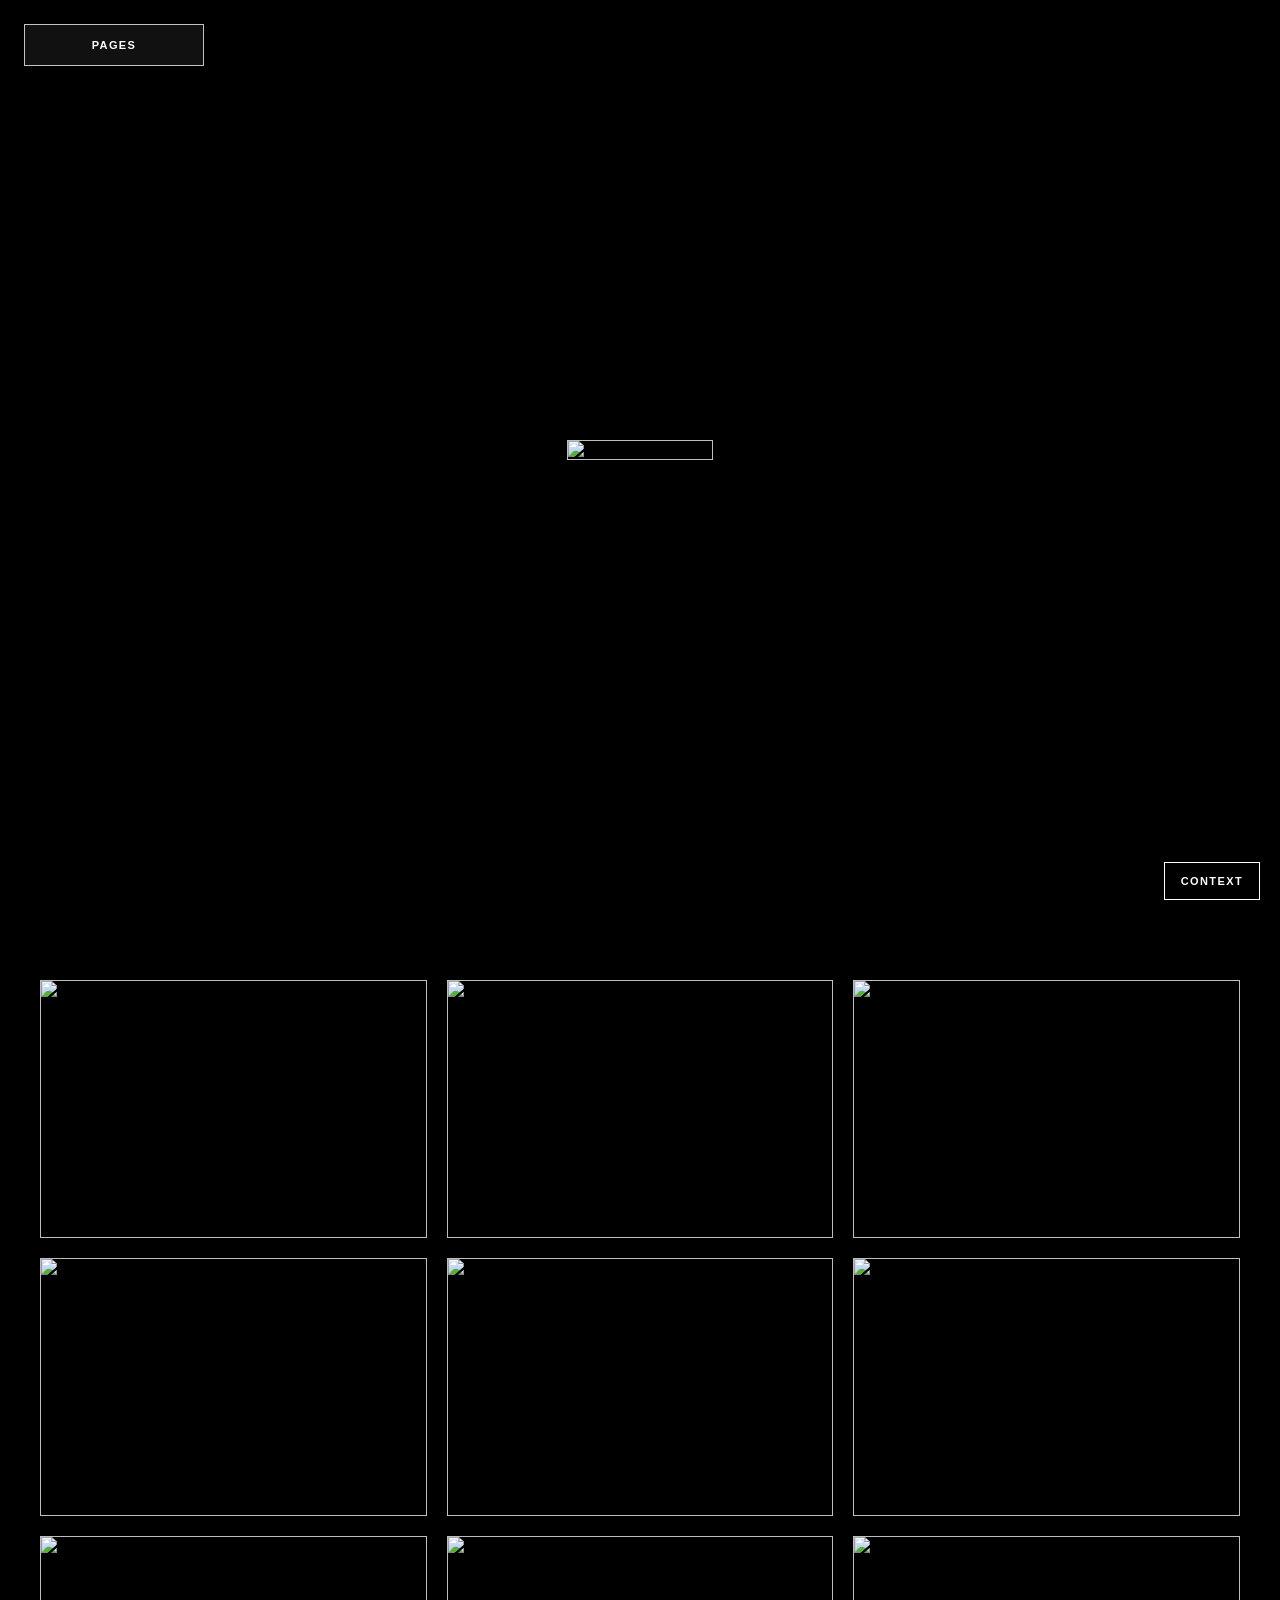
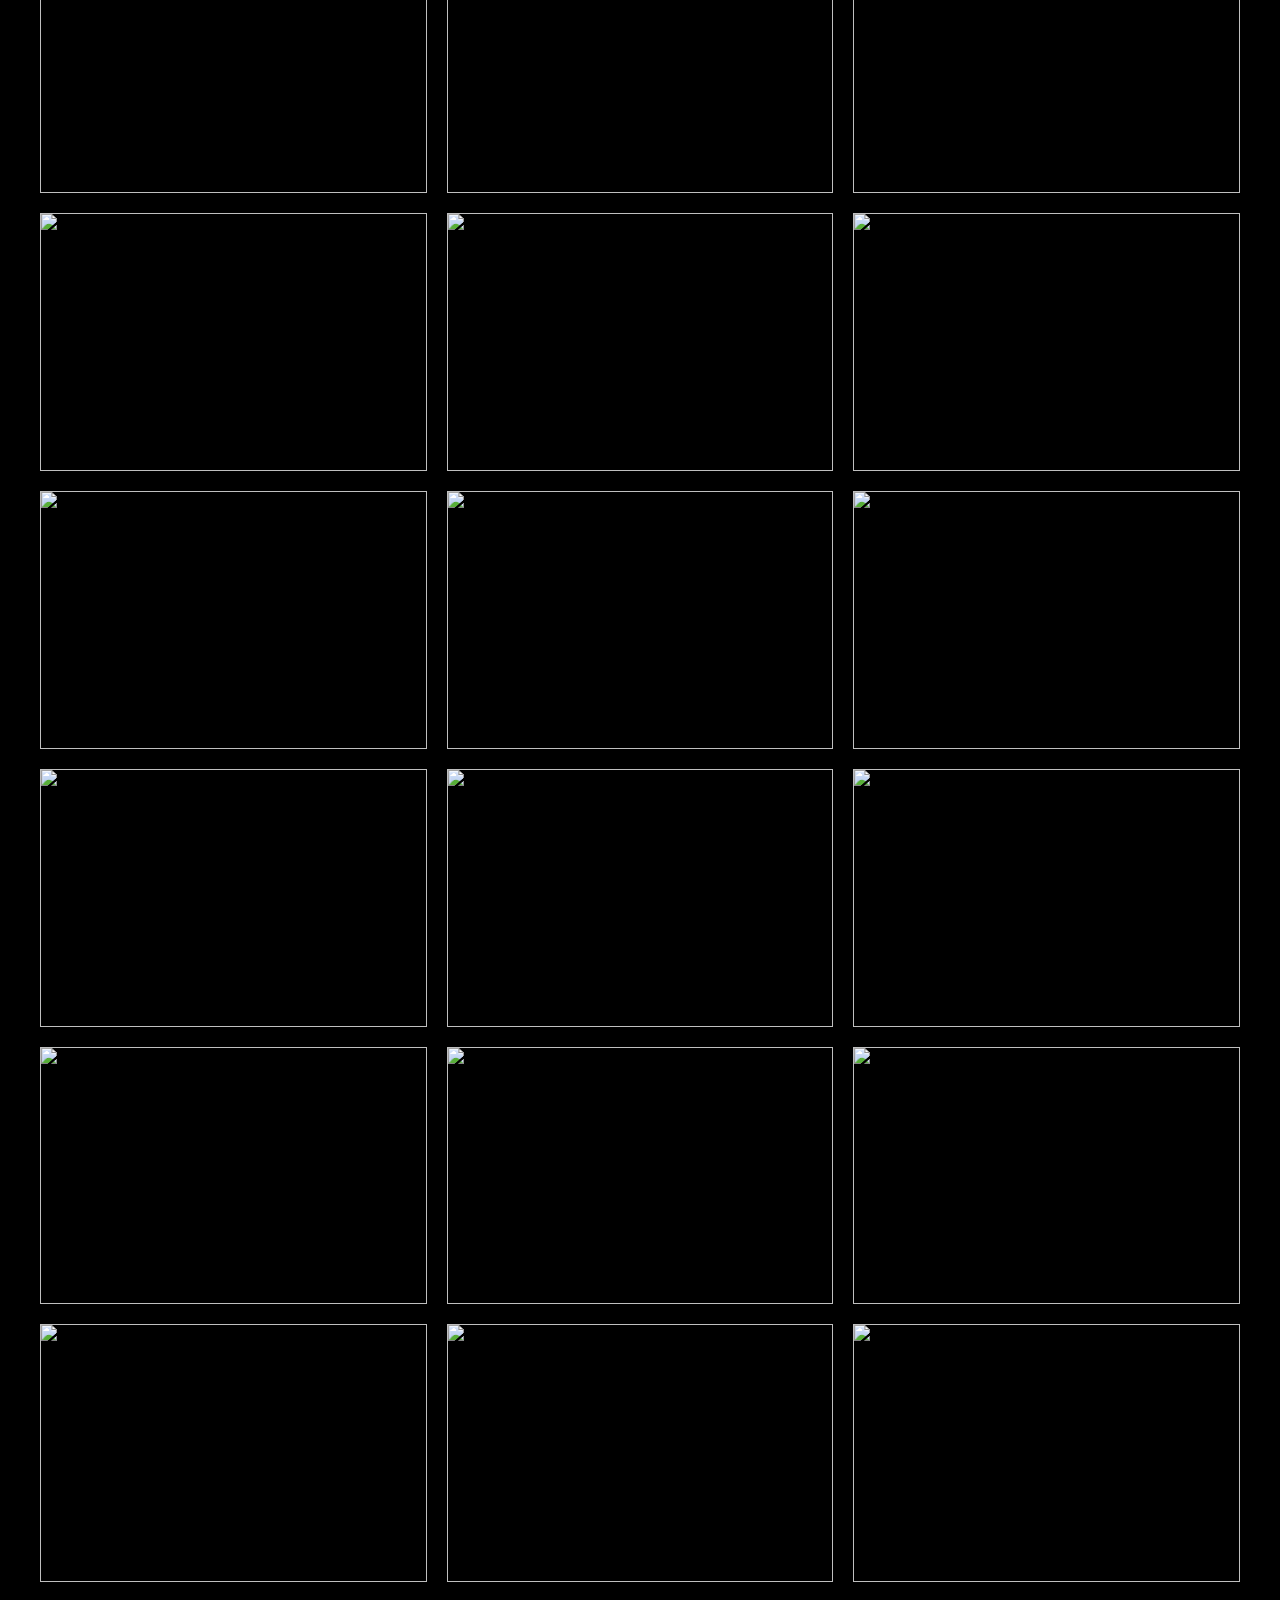
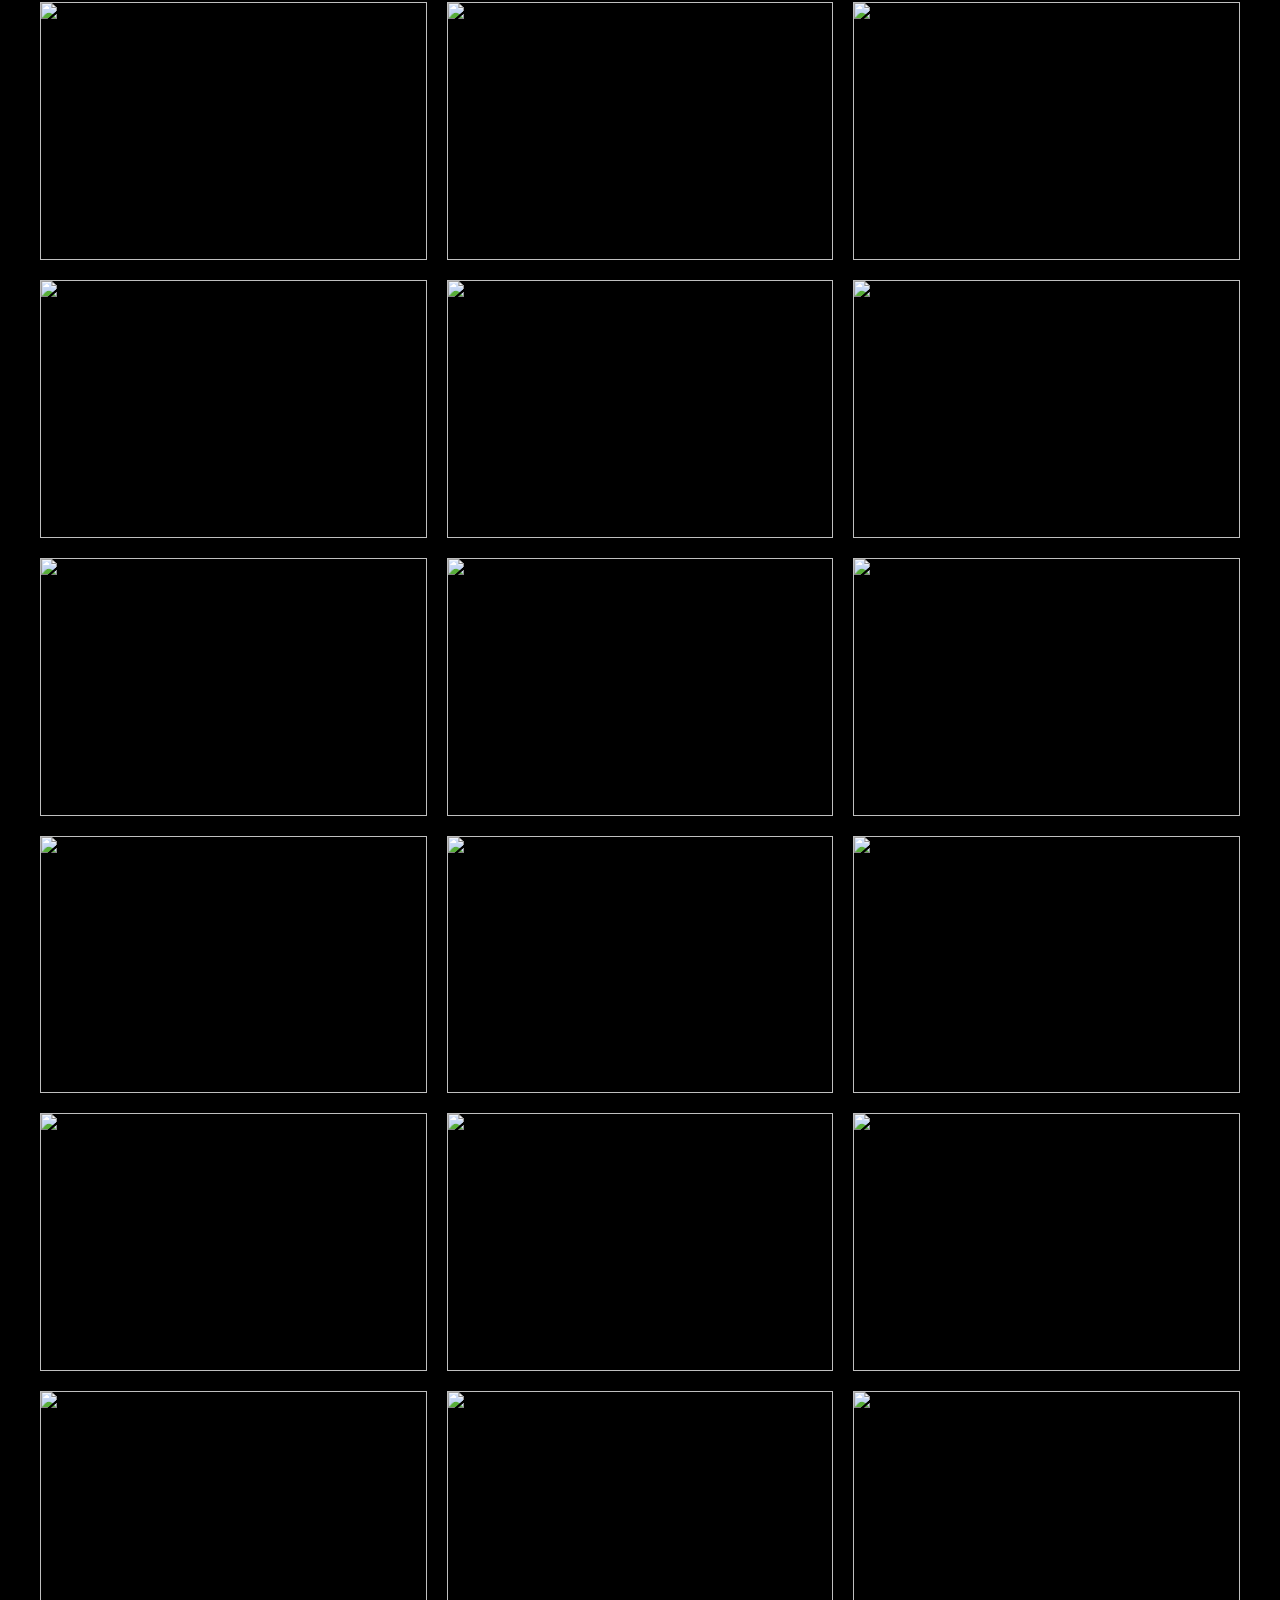
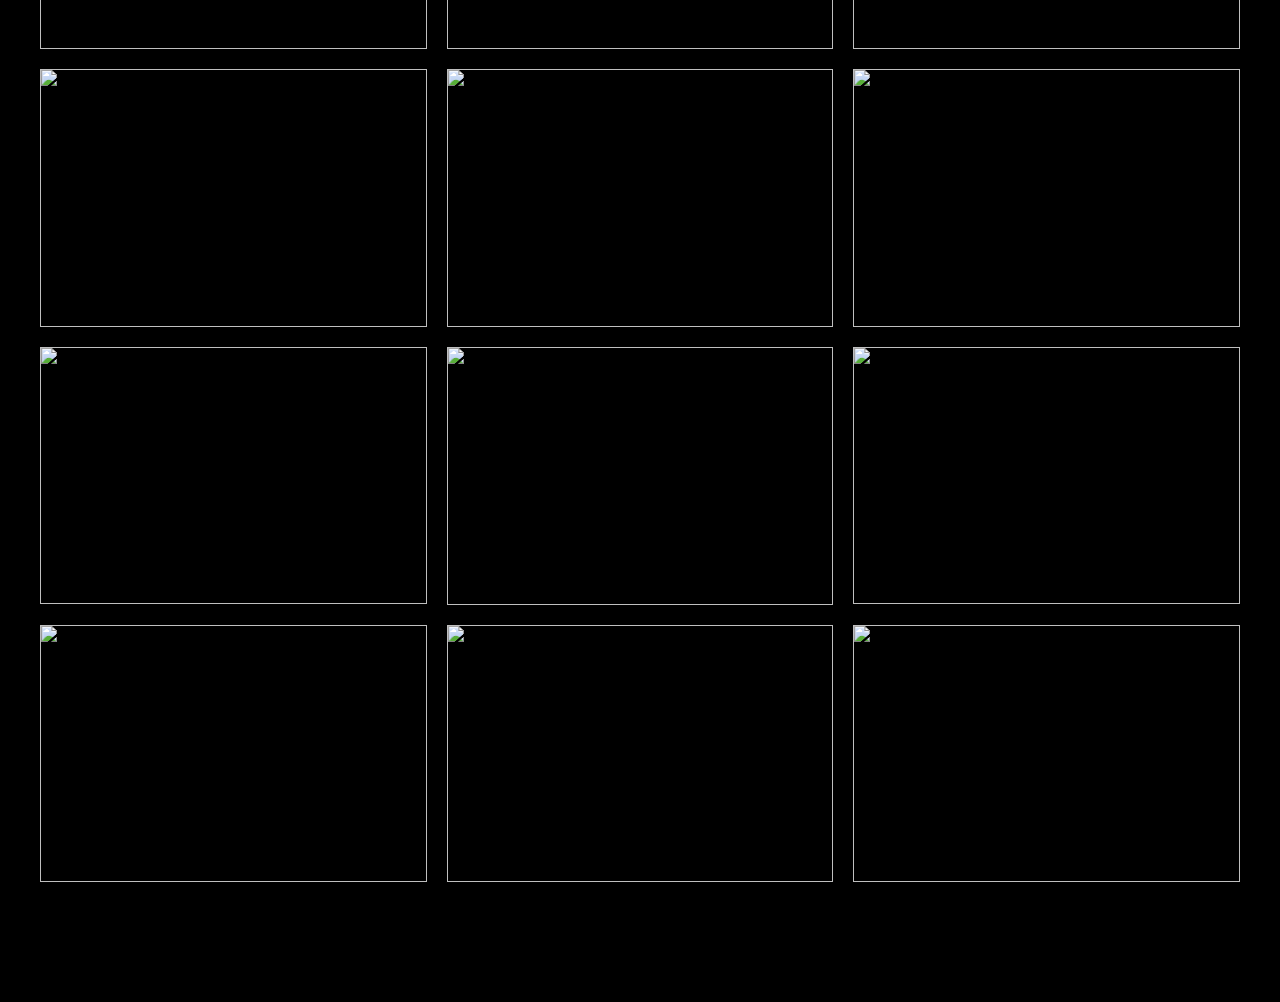
==== art-interventions.html @ dd8d2436 "Add site files" ====
<!DOCTYPE html>
<html lang="en">
<head>
    <meta charset="UTF-8">
    <meta name="viewport" content="width=device-width, initial-scale=1.0">
    <title>Art Interventions</title>
    <link rel="stylesheet" href="style.css">

    <style>
        html {
            scroll-behavior: smooth;
        }

        .gallery-body {
            background-color: #000000 !important;
            margin: 0;
            padding: 0;
        }

        .back-btn.gallery-nav {
            position: absolute;
            top: 24px;
            left: 24px;
            z-index: 10005;
        }

        /* 1. SINGLE FULLSCREEN SLIDESHOW WINDOW */
        .slideshow-window {
            position: relative;
            width: 100%;
            height: 100vh; /* Exactly one screen height */
            background-color: #000000;
            display: flex;
            justify-content: center;
            align-items: center;
            overflow: hidden;
        }

        /* Slide Frames (Hidden by default, shown via JavaScript class) */
        .gallery-slide {
            display: none; 
            position: absolute;
            width: 100%;
            height: 100%;
            justify-content: center;
            align-items: center;
            background-color: #000000;
        }

        .gallery-slide.active-slide {
            display: flex !important; /* Only shows the currently selected picture */
        }

        .gallery-img {
            max-width: 95%;
            max-height: 95%;
            object-fit: contain;
            border: 1px solid rgba(255, 255, 255, 0.75);
            box-sizing: border-box;
        }

        .cleanleaners-image {
            transform: rotate(180deg);
        }

        /* DESKTOP CLICK ARROWS */
/* DESKTOP CLICK ARROWS */
        .nav-arrow {
            position: absolute;
            top: 50%;
            transform: translateY(-50%);
            background: none; /* Removes the circle background color entirely */
            color: rgba(255, 255, 255, 0.6); /* Makes the arrow slightly translucent by default */
            font-size: 48px; /* Boosts the arrow size a bit since the circle is gone */
            border: none; /* Removes the border ring */
            padding: 10px;
            cursor: pointer;
            z-index: 10002;
            user-select: none;
            transition: color 0.3s ease, transform 0.3s ease;
        }

        /* Makes the standalone arrow turn bright white and grow slightly when hovered */
        .nav-arrow:hover {
            background: none; /* Keeps background transparent on hover */
            color: #ffffff; /* Pops to solid white */
            transform: translateY(-50%) scale(1.1); 
        }
       /* INVISIBLE CLICK NAV ZONES */
        .click-zone {
            position: absolute;
            top: 0;
            width: 50%; /* Splits the screen perfectly in half */
            height: 100%;
            z-index: 10002; /* Sits on top of the image but below your back-button */
            cursor: pointer;
            background: transparent; /* Makes it completely invisible */
            -webkit-tap-highlight-color: transparent; /* Prevents gray flashes on mobile browsers */
        }

        /* Positions the left zone to cover the left 50% of the screen */
        .left-zone {
            left: 0;
        }

        /* Positions the right zone to cover the right 50% of the screen */
        .right-zone {
            right: 0;
        }

        

        .left-arrow { left: 40px; }
        .right-arrow { right: 40px; }

        /* Caption system mechanics */
        .caption-system {
            position: absolute;
            bottom: 0;
            left: 0;
            width: 100%;
            display: flex;
            flex-direction: column;
            align-items: center;
            z-index: 10000;
        }

        .faint-arrow {
            color: rgba(255, 255, 255, 0.5);
            font-size: 28px;
            margin-bottom: 8px;
            cursor: pointer;
            animation: arrowBlink 3s ease-in-out infinite;
        }

        .caption-drawer {
            width: 100%;
            max-height: 0; 
            overflow: hidden;
            background-color: rgba(20, 20, 20, 0.95);
            transition: max-height 0.4s ease;
            text-align: left;
        }

        .caption-drawer-content { padding: 20px 40px 30px 40px; }
        .caption-drawer h3 { color: #ffffff; font-size: 20px; margin: 0 0 8px 0; font-family: -apple-system, sans-serif; }
        .caption-drawer p { color: #bbbbbb; font-size: 14px; margin: 0; font-family: -apple-system, sans-serif; }

        .caption-system:hover .caption-drawer { max-height: 20vh; }

        .context-details {
            position: absolute;
            right: 20px;
            bottom: 0;
            z-index: 10003;
        }

        .context-trigger {
            display: inline-flex;
            align-items: center;
            justify-content: center;
            padding: 12px 16px;
            background-color: #000000;
            color: #ffffff;
            border: 1px solid #FFFFFF;
            cursor: pointer;
            font-family: "Geist", "Geist Mono", "Arial Narrow", Arial, sans-serif;
            font-size: 11px;
            font-weight: 700;
            letter-spacing: 1.4px;
            text-transform: uppercase;
        }

        .context-trigger::-webkit-details-marker {
            display: none;
        }

        .context-trigger:hover,
        .context-close:hover {
            color: #EC133E;
        }

        .context-modal {
            position: absolute;
            right: 0;
            bottom: calc(100% + 8px);
            display: flex;
            flex-direction: column;
            width: 340px;
            max-width: calc(100vw - 40px);
            max-height: calc(100vh - 40px);
            overflow-y: auto;
            padding: 24px;
            margin: 0;
            background-color: #ffffff;
            color: #000000;
            border: 1px solid #000000;
            box-sizing: border-box;
            font-family: "Geist", "Geist Mono", "Arial Narrow", Arial, sans-serif;
            line-height: 1.6;
            z-index: 10004;
        }

        .context-title {
            margin: 0 0 24px;
            color: #000000;
            font-size: 18px;
            font-weight: bold;
            letter-spacing: 1.4px;
            line-height: 1.3;
            text-transform: uppercase;
        }

        .context-body {
            color: #000000;
        }

        .context-body p {
            margin: 0 0 12px;
            color: #000000;
        }

        .context-body a,
        .context-body a:visited,
        .context-body a:hover,
        .context-body a:active {
            color: #000000;
            text-decoration: underline;
            text-decoration-thickness: 2px;
            text-underline-offset: 2px;
        }

        .context-close {
            position: absolute;
            top: 10px;
            right: 12px;
            padding: 0;
            background: transparent;
            color: #ffffff;
            border: 0;
            cursor: pointer;
            font-size: 22px;
            line-height: 1;
        }

        @media (max-width: 700px) {
            .context-modal {
                right: 0;
                width: min(340px, calc(100vw - 40px));
            }
        }

        @keyframes arrowBlink { 0%, 100% { opacity: 0.2; } 50% { opacity: 0.8; } }

        /* 2. THE THUMBNAIL MATRIX GRID SECTION */
        .grid-section-container {
            background-color: #000000;
            padding: 80px 40px 120px 40px;
            width: 100%;
            box-sizing: border-box;
        }

        .grid-section-title {
            color: #ffffff;
            font-family: -apple-system, sans-serif;
            font-size: 24px;
            letter-spacing: 2px;
            text-transform: uppercase;
            margin-bottom: 40px;
            text-align: center;
        }

        .photo-matrix-grid {
            display: grid;
            grid-template-columns: repeat(3, 1fr);
            gap: 20px;
            max-width: 1400px;
            margin: 0 auto;
        }

        .grid-thumbnail-link {
            display: block;
            width: 100%;
            aspect-ratio: 3 / 2;
            overflow: hidden;
            border-radius: 0px;
            border: 1px solid rgba(255, 255, 255, 0.75);
            cursor: pointer;
            transition: transform 0.3s ease, border-color 0.3s ease;
            box-sizing: border-box;
        }

        .grid-thumbnail-link:hover {
            transform: scale(1.02);
            border-color: rgba(255, 255, 255, 0.4);
        }

        .grid-thumb-img {
            width: 100%;
            height: 100%;
            object-fit: cover;
        }
    </style>
</head>
<body class="gallery-body">

    <div class="slideshow-window" id="top-view">
        
            <div class="click-zone left-zone" onclick="changeSlide(-1)"></div>
            <div class="click-zone right-zone" onclick="changeSlide(1)"></div>

        <div class="gallery-slide active-slide">
            <img src="art-photos/more-vador-vador.JPG" alt="More Vador Vador" class="gallery-img">
            <div class="caption-system"><div class="caption-drawer"><div class="caption-drawer-content"><h3>More Vador Vador</h3><p>Selected photo</p></div></div></div>
        </div>

        <div class="gallery-slide">
            <img src="art-photos/waves.JPG" alt="Waves" class="gallery-img">
            <div class="caption-system"><div class="caption-drawer"><div class="caption-drawer-content"><h3>Waves</h3><p>Selected photo</p></div></div></div>
        </div>

        <div class="gallery-slide">
            <img src="art-photos/decooning.JPG" alt="De Kooning" class="gallery-img">
            <div class="caption-system"><div class="caption-drawer"><div class="caption-drawer-content"><h3>De Kooning</h3><p>Selected photo</p></div></div></div>
        </div>

        <div class="gallery-slide">
            <img src="art-photos/drakon.JPG" alt="Drakon" class="gallery-img">
            <div class="caption-system"><div class="caption-drawer"><div class="caption-drawer-content"><h3>Drakon</h3><p>Selected photo</p></div></div></div>
        </div>

        <div class="gallery-slide">
            <img src="art-photos/mirum.JPG" alt="Mirum" class="gallery-img">
            <div class="caption-system"><div class="caption-drawer"><div class="caption-drawer-content"><h3>Mirum</h3><p>Selected photo</p></div></div></div>
        </div>

        <div class="gallery-slide">
            <img src="art-photos/15-lobby.jpeg" alt="15 Lobby" class="gallery-img">
            <div class="caption-system"><div class="caption-drawer"><div class="caption-drawer-content"><h3>15 Lobby</h3><p>Selected photo</p></div></div></div>
        </div>

        <div class="gallery-slide">
            <img src="art-photos/IMG_6485.JPG" alt="IMG 6485" class="gallery-img">
            <div class="caption-system"><div class="caption-drawer"><div class="caption-drawer-content"><h3>IMG 6485</h3><p>Selected photo</p></div></div></div>
        </div>

        <div class="gallery-slide">
            <img src="art-photos/baby.jpeg" alt="Baby" class="gallery-img">
            <div class="caption-system"><div class="caption-drawer"><div class="caption-drawer-content"><h3>Baby</h3><p>Selected photo</p></div></div></div>
        </div>

        <div class="gallery-slide">
            <img src="art-photos/bathroo-mentrance.JPG" alt="Bathroom Entrance" class="gallery-img">
            <div class="caption-system"><div class="caption-drawer"><div class="caption-drawer-content"><h3>Bathroom Entrance</h3><p>Selected photo</p></div></div></div>
        </div>

        <div class="gallery-slide">
            <img src="art-photos/bey-entrance.JPG" alt="Bey Entrance" class="gallery-img">
            <div class="caption-system"><div class="caption-drawer"><div class="caption-drawer-content"><h3>Bey Entrance</h3><p>Selected photo</p></div></div></div>
        </div>

        <div class="gallery-slide">
            <img src="art-photos/bey.JPG" alt="Bey" class="gallery-img">
            <div class="caption-system"><div class="caption-drawer"><div class="caption-drawer-content"><h3>Bey</h3><p>Selected photo</p></div></div></div>
        </div>

        <div class="gallery-slide">
            <img src="art-photos/blue-on-blue.JPG" alt="Blue on Blue" class="gallery-img">
            <div class="caption-system"><div class="caption-drawer"><div class="caption-drawer-content"><h3>Blue on Blue</h3><p>Selected photo</p></div></div></div>
        </div>

        <div class="gallery-slide">
            <img src="art-photos/cross-and-sarena.JPG" alt="Cross and Sarena" class="gallery-img">
            <div class="caption-system"><div class="caption-drawer"><div class="caption-drawer-content"><h3>Cross and Sarena</h3><p>Selected photo</p></div></div></div>
        </div>

        <div class="gallery-slide">
            <img src="art-photos/door.JPG" alt="Door" class="gallery-img">
            <div class="caption-system"><div class="caption-drawer"><div class="caption-drawer-content"><h3>Door</h3><p>Selected photo</p></div></div></div>
        </div>

        <div class="gallery-slide">
            <img src="art-photos/hitlary.JPG" alt="Hilary" class="gallery-img">
            <div class="caption-system"><div class="caption-drawer"><div class="caption-drawer-content"><h3>Hilary</h3><p>Selected photo</p></div></div></div>
        </div>

        <div class="gallery-slide">
            <img src="art-photos/home.JPG" alt="Home" class="gallery-img">
            <div class="caption-system"><div class="caption-drawer"><div class="caption-drawer-content"><h3>Home</h3><p>Selected photo</p></div></div></div>
        </div>

        <div class="gallery-slide">
            <img src="art-photos/itz-gucci.JPG" alt="Itz Gucci" class="gallery-img">
            <div class="caption-system"><div class="caption-drawer"><div class="caption-drawer-content"><h3>Itz Gucci</h3><p>Selected photo</p></div></div></div>
        </div>

        <div class="gallery-slide">
            <img src="art-photos/judgment.JPG" alt="Judgment" class="gallery-img">
            <div class="caption-system"><div class="caption-drawer"><div class="caption-drawer-content"><h3>Judgment</h3><p>Selected photo</p></div></div></div>
        </div>

        <div class="gallery-slide">
            <img src="art-photos/karate-kid.JPG" alt="Karate Kid" class="gallery-img">
            <div class="caption-system"><div class="caption-drawer"><div class="caption-drawer-content"><h3>Karate Kid</h3><p>Selected photo</p></div></div></div>
        </div>

        <div class="gallery-slide">
            <img src="art-photos/kitchen.JPG" alt="Kitchen" class="gallery-img">
            <div class="caption-system"><div class="caption-drawer"><div class="caption-drawer-content"><h3>Kitchen</h3><p>Selected photo</p></div></div></div>
        </div>

        <div class="gallery-slide">
            <img src="art-photos/live-updates.JPG" alt="Live Updates" class="gallery-img">
            <div class="caption-system"><div class="caption-drawer"><div class="caption-drawer-content"><h3>Live Updates</h3><p>Selected photo</p></div></div></div>
        </div>

        <div class="gallery-slide">
            <img src="art-photos/living-room.JPG" alt="Living Room" class="gallery-img">
            <div class="caption-system"><div class="caption-drawer"><div class="caption-drawer-content"><h3>Living Room</h3><p>Selected photo</p></div></div></div>
        </div>

        <div class="gallery-slide">
            <img src="art-photos/malbrough.JPG" alt="Malbrough" class="gallery-img">
            <div class="caption-system"><div class="caption-drawer"><div class="caption-drawer-content"><h3>Malbrough</h3><p>Selected photo</p></div></div></div>
        </div>

        <div class="gallery-slide">
            <img src="art-photos/megan-and-project-x.JPG" alt="Megan and Project X" class="gallery-img">
            <div class="caption-system"><div class="caption-drawer"><div class="caption-drawer-content"><h3>Megan and Project X</h3><p>Selected photo</p></div></div></div>
        </div>

        <div class="gallery-slide">
            <img src="art-photos/more-bathroom.JPG" alt="More Bathroom" class="gallery-img">
            <div class="caption-system"><div class="caption-drawer"><div class="caption-drawer-content"><h3>More Bathroom</h3><p>Selected photo</p></div></div></div>
        </div>

        <div class="gallery-slide">
            <img src="art-photos/more-door.JPG" alt="More Door" class="gallery-img">
            <div class="caption-system"><div class="caption-drawer"><div class="caption-drawer-content"><h3>More Door</h3><p>Selected photo</p></div></div></div>
        </div>

        <div class="gallery-slide">
            <img src="art-photos/more-or-my-door.JPG" alt="More or My Door" class="gallery-img">
            <div class="caption-system"><div class="caption-drawer"><div class="caption-drawer-content"><h3>More or My Door</h3><p>Selected photo</p></div></div></div>
        </div>

        <div class="gallery-slide">
            <img src="art-photos/more-vador-vador.JPG" alt="More Vador Vador" class="gallery-img">
            <div class="caption-system"><div class="caption-drawer"><div class="caption-drawer-content"><h3>More Vador Vador</h3><p>Selected photo</p></div></div></div>
        </div>

        <div class="gallery-slide">
            <img src="art-photos/more-vador.JPG" alt="More Vador" class="gallery-img">
            <div class="caption-system"><div class="caption-drawer"><div class="caption-drawer-content"><h3>More Vador</h3><p>Selected photo</p></div></div></div>
        </div>

        <div class="gallery-slide">
            <img src="art-photos/my-actual-room.JPG" alt="My Actual Room" class="gallery-img">
            <div class="caption-system"><div class="caption-drawer"><div class="caption-drawer-content"><h3>My Actual Room</h3><p>Selected photo</p></div></div></div>
        </div>

        <div class="gallery-slide">
            <img src="art-photos/my-room.JPG" alt="My Room" class="gallery-img">
            <div class="caption-system"><div class="caption-drawer"><div class="caption-drawer-content"><h3>My Room</h3><p>Selected photo</p></div></div></div>
        </div>

        <div class="gallery-slide">
            <img src="art-photos/nicki.JPG" alt="Nicki" class="gallery-img">
            <div class="caption-system"><div class="caption-drawer"><div class="caption-drawer-content"><h3>Nicki</h3><p>Selected photo</p></div></div></div>
        </div>

        <div class="gallery-slide">
            <img src="art-photos/oui-love.JPG" alt="Oui Love" class="gallery-img">
            <div class="caption-system"><div class="caption-drawer"><div class="caption-drawer-content"><h3>Oui Love</h3><p>Selected photo</p></div></div></div>
        </div>

        <div class="gallery-slide">
            <img src="art-photos/outside.JPG" alt="Outside" class="gallery-img">
            <div class="caption-system"><div class="caption-drawer"><div class="caption-drawer-content"><h3>Outside</h3><p>Selected photo</p></div></div></div>
        </div>

        <div class="gallery-slide">
            <img src="art-photos/roller.JPG" alt="Roller" class="gallery-img">
            <div class="caption-system"><div class="caption-drawer"><div class="caption-drawer-content"><h3>Roller</h3><p>Selected photo</p></div></div></div>
        </div>

        <div class="gallery-slide">
            <img src="art-photos/rum-entrance.JPG" alt="Rum Entrance" class="gallery-img">
            <div class="caption-system"><div class="caption-drawer"><div class="caption-drawer-content"><h3>Rum Entrance</h3><p>Selected photo</p></div></div></div>
        </div>

        <div class="gallery-slide">
            <img src="art-photos/sky.JPG" alt="Sky" class="gallery-img">
            <div class="caption-system"><div class="caption-drawer"><div class="caption-drawer-content"><h3>Sky</h3><p>Selected photo</p></div></div></div>
        </div>

        <div class="gallery-slide">
            <img src="art-photos/snake.JPG" alt="Snake" class="gallery-img">
            <div class="caption-system"><div class="caption-drawer"><div class="caption-drawer-content"><h3>Snake</h3><p>Selected photo</p></div></div></div>
        </div>

        <div class="gallery-slide">
            <img src="art-photos/stairs.JPG" alt="Stairs" class="gallery-img">
            <div class="caption-system"><div class="caption-drawer"><div class="caption-drawer-content"><h3>Stairs</h3><p>Selected photo</p></div></div></div>
        </div>

        <div class="gallery-slide">
            <img src="art-photos/stoned-again.JPG" alt="Stoned Again" class="gallery-img">
            <div class="caption-system"><div class="caption-drawer"><div class="caption-drawer-content"><h3>Stoned Again</h3><p>Selected photo</p></div></div></div>
        </div>

        <div class="gallery-slide">
            <img src="art-photos/the-combo.JPG" alt="The Combo" class="gallery-img">
            <div class="caption-system"><div class="caption-drawer"><div class="caption-drawer-content"><h3>The Combo</h3><p>Selected photo</p></div></div></div>
        </div>

        <div class="gallery-slide">
            <img src="art-photos/the-dog.JPG" alt="The Dog" class="gallery-img">
            <div class="caption-system"><div class="caption-drawer"><div class="caption-drawer-content"><h3>The Dog</h3><p>Selected photo</p></div></div></div>
        </div>

        <div class="gallery-slide">
            <img src="art-photos/the-door.JPG" alt="The Door" class="gallery-img">
            <div class="caption-system"><div class="caption-drawer"><div class="caption-drawer-content"><h3>The Door</h3><p>Selected photo</p></div></div></div>
        </div>

        <div class="gallery-slide">
            <img src="art-photos/the-sacred.JPG" alt="The Sacred" class="gallery-img">
            <div class="caption-system"><div class="caption-drawer"><div class="caption-drawer-content"><h3>The Sacred</h3><p>Selected photo</p></div></div></div>
        </div>

        <div class="gallery-slide">
            <img src="art-photos/the-trinity.JPG" alt="The Trinity" class="gallery-img">
            <div class="caption-system"><div class="caption-drawer"><div class="caption-drawer-content"><h3>The Trinity</h3><p>Selected photo</p></div></div></div>
        </div>

        <div class="gallery-slide">
            <img src="art-photos/the-vador.JPG" alt="The Vador" class="gallery-img">
            <div class="caption-system"><div class="caption-drawer"><div class="caption-drawer-content"><h3>The Vador</h3><p>Selected photo</p></div></div></div>
        </div>

        <div class="gallery-slide">
            <img src="art-photos/tower-10-a-landing.JPG" alt="Tower 10 A Landing" class="gallery-img">
            <div class="caption-system"><div class="caption-drawer"><div class="caption-drawer-content"><h3>Tower 10 A Landing</h3><p>Selected photo</p></div></div></div>
        </div>

        <div class="gallery-slide">
            <img src="art-photos/tree.JPG" alt="Tree" class="gallery-img">
            <div class="caption-system"><div class="caption-drawer"><div class="caption-drawer-content"><h3>Tree</h3><p>Selected photo</p></div></div></div>
        </div>

        <div class="gallery-slide">
            <img src="art-photos/tron.JPG" alt="Tron" class="gallery-img">
            <div class="caption-system"><div class="caption-drawer"><div class="caption-drawer-content"><h3>Tron</h3><p>Selected photo</p></div></div></div>
        </div>

        <div class="gallery-slide">
            <img src="art-photos/tyla.JPG" alt="Tyla" class="gallery-img">
            <div class="caption-system"><div class="caption-drawer"><div class="caption-drawer-content"><h3>Tyla</h3><p>Selected photo</p></div></div></div>
        </div>

        <div class="gallery-slide">
            <img src="art-photos/whittney.JPG" alt="Whittney" class="gallery-img">
            <div class="caption-system"><div class="caption-drawer"><div class="caption-drawer-content"><h3>Whittney</h3><p>Selected photo</p></div></div></div>
        </div>

        <details class="context-details">
            <summary class="context-trigger">Context</summary>
            <div class="context-modal">
                <button class="context-close" type="button" aria-label="Close context">×</button>
                <h2 class="context-title" id="context-title"></h2>
                <div class="context-body" id="context-body"></div>
            </div>
        </details>

    </div>

    <section class="grid-section-container">
       
        
        <div class="photo-matrix-grid">

            <div class="grid-thumbnail-link" onclick="jumpToSlide(0, true)">
                <img src="art-photos/more-vador-vador.JPG" class="grid-thumb-img" alt="More Vador Vador thumb">
            </div>
            <div class="grid-thumbnail-link" onclick="jumpToSlide(1, true)">
                <img src="art-photos/waves.JPG" class="grid-thumb-img" alt="Waves thumb">
            </div>
            <div class="grid-thumbnail-link" onclick="jumpToSlide(2, true)">
                <img src="art-photos/decooning.JPG" class="grid-thumb-img" alt="De Kooning thumb">
            </div>
            <div class="grid-thumbnail-link" onclick="jumpToSlide(3, true)">
                <img src="art-photos/drakon.JPG" class="grid-thumb-img" alt="Drakon thumb">
            </div>
            <div class="grid-thumbnail-link" onclick="jumpToSlide(4, true)">
                <img src="art-photos/mirum.JPG" class="grid-thumb-img" alt="Mirum thumb">
            </div>
            
            <div class="grid-thumbnail-link" onclick="jumpToSlide(2)">
                <img src="art-photos/15-lobby.jpeg" class="grid-thumb-img" alt="15 Lobby thumb">
            </div>

            <div class="grid-thumbnail-link" onclick="jumpToSlide(3)">
                <img src="art-photos/IMG_6485.JPG" class="grid-thumb-img" alt="IMG 6485 thumb">
            </div>
            <div class="grid-thumbnail-link" onclick="jumpToSlide(4)">
                <img src="art-photos/baby.jpeg" class="grid-thumb-img" alt="Baby thumb">
            </div>
            <div class="grid-thumbnail-link" onclick="jumpToSlide(5)">
                <img src="art-photos/bathroo-mentrance.JPG" class="grid-thumb-img" alt="Bathroom Entrance thumb">
            </div>
            <div class="grid-thumbnail-link" onclick="jumpToSlide(6)">
                <img src="art-photos/bey-entrance.JPG" class="grid-thumb-img" alt="Bey Entrance thumb">
            </div>
            <div class="grid-thumbnail-link" onclick="jumpToSlide(7)">
                <img src="art-photos/bey.JPG" class="grid-thumb-img" alt="Bey thumb">
            </div>
            <div class="grid-thumbnail-link" onclick="jumpToSlide(8)">
                <img src="art-photos/blue-on-blue.JPG" class="grid-thumb-img" alt="Blue on Blue thumb">
            </div>
            <div class="grid-thumbnail-link" onclick="jumpToSlide(10)">
                <img src="art-photos/cross-and-sarena.JPG" class="grid-thumb-img" alt="Cross and Sarena thumb">
            </div>
            <div class="grid-thumbnail-link" onclick="jumpToSlide(11)">
                <img src="art-photos/door.JPG" class="grid-thumb-img" alt="Door thumb">
            </div>
            <div class="grid-thumbnail-link" onclick="jumpToSlide(13)">
                <img src="art-photos/hitlary.JPG" class="grid-thumb-img" alt="Hilary thumb">
            </div>
            <div class="grid-thumbnail-link" onclick="jumpToSlide(14)">
                <img src="art-photos/home.JPG" class="grid-thumb-img" alt="Home thumb">
            </div>
            <div class="grid-thumbnail-link" onclick="jumpToSlide(15)">
                <img src="art-photos/itz-gucci.JPG" class="grid-thumb-img" alt="Itz Gucci thumb">
            </div>
            <div class="grid-thumbnail-link" onclick="jumpToSlide(16)">
                <img src="art-photos/judgment.JPG" class="grid-thumb-img" alt="Judgment thumb">
            </div>
            <div class="grid-thumbnail-link" onclick="jumpToSlide(17)">
                <img src="art-photos/karate-kid.JPG" class="grid-thumb-img" alt="Karate Kid thumb">
            </div>
            <div class="grid-thumbnail-link" onclick="jumpToSlide(18)">
                <img src="art-photos/kitchen.JPG" class="grid-thumb-img" alt="Kitchen thumb">
            </div>
            <div class="grid-thumbnail-link" onclick="jumpToSlide(19)">
                <img src="art-photos/live-updates.JPG" class="grid-thumb-img" alt="Live Updates thumb">
            </div>
            <div class="grid-thumbnail-link" onclick="jumpToSlide(20)">
                <img src="art-photos/living-room.JPG" class="grid-thumb-img" alt="Living Room thumb">
            </div>
            <div class="grid-thumbnail-link" onclick="jumpToSlide(21)">
                <img src="art-photos/malbrough.JPG" class="grid-thumb-img" alt="Malbrough thumb">
            </div>
            <div class="grid-thumbnail-link" onclick="jumpToSlide(22)">
                <img src="art-photos/megan-and-project-x.JPG" class="grid-thumb-img" alt="Megan and Project X thumb">
            </div>
            <div class="grid-thumbnail-link" onclick="jumpToSlide(23)">
                <img src="art-photos/more-bathroom.JPG" class="grid-thumb-img" alt="More Bathroom thumb">
            </div>
            <div class="grid-thumbnail-link" onclick="jumpToSlide(25)">
                <img src="art-photos/more-door.JPG" class="grid-thumb-img" alt="More Door thumb">
            </div>
            <div class="grid-thumbnail-link" onclick="jumpToSlide(26)">
                <img src="art-photos/more-or-my-door.JPG" class="grid-thumb-img" alt="More or My Door thumb">
            </div>
            <div class="grid-thumbnail-link" onclick="jumpToSlide(27)">
                <img src="art-photos/more-vador-vador.JPG" class="grid-thumb-img" alt="More Vador Vador thumb">
            </div>
            <div class="grid-thumbnail-link" onclick="jumpToSlide(28)">
                <img src="art-photos/more-vador.JPG" class="grid-thumb-img" alt="More Vador thumb">
            </div>
            <div class="grid-thumbnail-link" onclick="jumpToSlide(29)">
                <img src="art-photos/my-actual-room.JPG" class="grid-thumb-img" alt="My Actual Room thumb">
            </div>
            <div class="grid-thumbnail-link" onclick="jumpToSlide(30)">
                <img src="art-photos/my-room.JPG" class="grid-thumb-img" alt="My Room thumb">
            </div>
            <div class="grid-thumbnail-link" onclick="jumpToSlide(31)">
                <img src="art-photos/nicki.JPG" class="grid-thumb-img" alt="Nicki thumb">
            </div>
            <div class="grid-thumbnail-link" onclick="jumpToSlide(32)">
                <img src="art-photos/oui-love.JPG" class="grid-thumb-img" alt="Oui Love thumb">
            </div>
            <div class="grid-thumbnail-link" onclick="jumpToSlide(33)">
                <img src="art-photos/outside.JPG" class="grid-thumb-img" alt="Outside thumb">
            </div>
            <div class="grid-thumbnail-link" onclick="jumpToSlide(34)">
                <img src="art-photos/roller.JPG" class="grid-thumb-img" alt="Roller thumb">
            </div>
            <div class="grid-thumbnail-link" onclick="jumpToSlide(35)">
                <img src="art-photos/rum-entrance.JPG" class="grid-thumb-img" alt="Rum Entrance thumb">
            </div>
            <div class="grid-thumbnail-link" onclick="jumpToSlide(36)">
                <img src="art-photos/sky.JPG" class="grid-thumb-img" alt="Sky thumb">
            </div>
            <div class="grid-thumbnail-link" onclick="jumpToSlide(37)">
                <img src="art-photos/snake.JPG" class="grid-thumb-img" alt="Snake thumb">
            </div>
            <div class="grid-thumbnail-link" onclick="jumpToSlide(38)">
                <img src="art-photos/stairs.JPG" class="grid-thumb-img" alt="Stairs thumb">
            </div>
            <div class="grid-thumbnail-link" onclick="jumpToSlide(39)">
                <img src="art-photos/stoned-again.JPG" class="grid-thumb-img" alt="Stoned Again thumb">
            </div>
            <div class="grid-thumbnail-link" onclick="jumpToSlide(40)">
                <img src="art-photos/the-combo.JPG" class="grid-thumb-img" alt="The Combo thumb">
            </div>
            <div class="grid-thumbnail-link" onclick="jumpToSlide(41)">
                <img src="art-photos/the-dog.JPG" class="grid-thumb-img" alt="The Dog thumb">
            </div>
            <div class="grid-thumbnail-link" onclick="jumpToSlide(42)">
                <img src="art-photos/the-door.JPG" class="grid-thumb-img" alt="The Door thumb">
            </div>
            <div class="grid-thumbnail-link" onclick="jumpToSlide(43)">
                <img src="art-photos/the-sacred.JPG" class="grid-thumb-img" alt="The Sacred thumb">
            </div>
            <div class="grid-thumbnail-link" onclick="jumpToSlide(44)">
                <img src="art-photos/the-trinity.JPG" class="grid-thumb-img" alt="The Trinity thumb">
            </div>
            <div class="grid-thumbnail-link" onclick="jumpToSlide(45)">
                <img src="art-photos/the-vador.JPG" class="grid-thumb-img" alt="The Vador thumb">
            </div>
            <div class="grid-thumbnail-link" onclick="jumpToSlide(46)">
                <img src="art-photos/tower-10-a-landing.JPG" class="grid-thumb-img" alt="Tower 10 A Landing thumb">
            </div>
            <div class="grid-thumbnail-link" onclick="jumpToSlide(47)">
                <img src="art-photos/tree.JPG" class="grid-thumb-img" alt="Tree thumb">
            </div>
            <div class="grid-thumbnail-link" onclick="jumpToSlide(48)">
                <img src="art-photos/tron.JPG" class="grid-thumb-img" alt="Tron thumb">
            </div>
            <div class="grid-thumbnail-link" onclick="jumpToSlide(49)">
                <img src="art-photos/tyla.JPG" class="grid-thumb-img" alt="Tyla thumb">
            </div>
            <div class="grid-thumbnail-link" onclick="jumpToSlide(50)">
                <img src="art-photos/whittney.JPG" class="grid-thumb-img" alt="Whittney thumb">
            </div>

        </div>
    </section>

    <script>
        let currentSlideIndex = 0;
        const slides = document.querySelectorAll('.gallery-slide');
        const removedOriginalIndexes = [0, 1, 9, 12, 24];
        const contextTitle = document.getElementById('context-title');
        const contextBody = document.getElementById('context-body');
        const contextDetails = document.querySelector('.context-details');
        const contextClose = document.querySelector('.context-close');

        const contextData = [
            {
                title: '',
                body: '<p><em>Whenever I think of spatial awareness and how artworks change out interpretations of spaces, I think of the <a href="https://youtu.be/cid6UyjqJlI?si=8l8RH4TTI6iyBsIN" target="_blank" rel="noopener noreferrer">Queen (Peggy Wang) and her prolific teachings</a></em></p>'
            },
            {
                title: '',
                body: '<p><em><a href="https://youtu.be/oI1RUOxxsOI?si=4GH4pi01dtS95LB3" target="_blank" rel="noopener noreferrer">This pic reminds me of this song</a></em></p>'
            },
            {
                title: '',
                body: '<p><em><a href="https://whitney.org/collection/works/1081" target="_blank" rel="noopener noreferrer">Siblings or Dating?</a></em></p>'
            },
            {
                title: '',
                body: '<p><em>Drakon</em><br><em>A voice crying out</em></p>'
            },
            {
                title: '',
                body: '<p><em><a href="https://youtu.be/roPQ_M3yJTA?si=0saG0oWL4dL4Vt1L" target="_blank" rel="noopener noreferrer">Fly like a bird outta my waeeeeee</a></em></p>'
            },
            {
                title: '',
                body: '<p><em><a href="https://youtu.be/5fF4n1p_yAU?si=gzQKHRsUzhsjODf" target="_blank" rel="noopener noreferrer">Why should eye be sad?</a></em></p>'
            },
            {
                title: '',
                body: '<p><em>Stairway to Heaven</em></p>'
            },
            {
                title: '',
                body: '<p><em>Pre-Abortion</em></p>'
            },
            {
                title: '',
                body: '<p><em>Sad but True</em></p>'
            },
            {
                title: '',
                body: '<p><em>She’s Christening the Room</em></p>'
            },
            {
                title: '',
                body: '<p><em>She’s beyond</em></p>'
            },
            {
                title: '',
                body: '<p><em><a href="https://youtu.be/oq7tmMbb_SA?si=CEBubJRkUa70fupT" target="_blank" rel="noopener noreferrer">Tron Blue</a></em></p>'
            },
            {
                title: '',
                body: '<p><em>Legend says he’s still holding it</em></p>'
            },
            {
                title: '',
                body: '<p><em>The room where it happened</em></p>'
            },
            {
                title: '',
                body: '<p><em>This was literally the best placement bc her reaction works for any occasion</em></p>'
            },
            {
                title: '',
                body: '<p><em><a href="https://youtu.be/mdDBCtkWt9A?si=WjnAGI0TTnRkHHXB" target="_blank" rel="noopener noreferrer">SOON!</a></em></p>'
            },
            {
                title: '',
                body: '<p><em>More(Doors)</em><br><em>As you are, I once was</em><br><a href="https://www.getty.edu/art/exhibitions/death_middle_ages/events.html" target="_blank" rel="noopener noreferrer">Getty exhibition</a></p>'
            }
        ];

        function updateContext() {
            const currentContext = contextData[currentSlideIndex] || { title: '', body: '' };
            contextTitle.textContent = currentContext.title;
            contextBody.innerHTML = currentContext.body;
        }

        function changeSlide(direction) {
            slides[currentSlideIndex].classList.remove('active-slide');
            currentSlideIndex += direction;

            if (currentSlideIndex >= slides.length) { currentSlideIndex = 0; }
            if (currentSlideIndex < 0) { currentSlideIndex = slides.length - 1; }

            slides[currentSlideIndex].classList.add('active-slide');
            updateContext();
        }

        function jumpToSlide(targetIndex, isNewImage = false) {
            slides[currentSlideIndex].classList.remove('active-slide');
            currentSlideIndex = isNewImage ? targetIndex : targetIndex + 5 - removedOriginalIndexes.filter((index) => index < targetIndex).length;
            slides[currentSlideIndex].classList.add('active-slide');
            updateContext();
            
            document.getElementById('top-view').scrollIntoView({ behavior: 'smooth' });
        }

        contextClose.addEventListener('click', () => {
            contextDetails.removeAttribute('open');
        });

        document.addEventListener('click', (event) => {
            if (contextDetails.open && !contextDetails.contains(event.target)) {
                contextDetails.removeAttribute('open');
            }
        });

        updateContext();
    </script>

    <script src="cursor-trail.js"></script>
</body>

    <nav class="site-nav-stack">
        <details class="menu-dropdown">
        <summary id="pages-toggle" class="menu-toggle">Pages</summary>
        <div class="menu-links">
            <a id="link-who-is-this-guy" href="index.html" class="nav-btn">Who is this guy?</a>
            <details class="nav-accordion" data-accordion="artwork">
                <summary class="nav-btn">Artwork</summary>
                <div class="submenu">
                    <svg class="submenu-guide" viewBox="0 0 12 100" preserveAspectRatio="none" aria-hidden="true"><path d="M6 0 V100"></path></svg>
                    <a href="photography.html" class="nav-btn">Photography</a>
                    <a href="art-interventions.html" class="nav-btn">Art Interventions</a>
                    <a href="" class="nav-btn">Graphic Design</a>
                    <a href="digital-art.html" class="nav-btn">Digital Art</a>
                    <a href="written-works.html" class="nav-btn">Written Works</a>
                </div>
            </details>
            <a id="link-communications" href="work-experience.html" class="nav-btn">Work Experience</a>
            <details class="nav-accordion" data-accordion="areas-of-interest">
                <summary class="nav-btn">Areas of Interest</summary>
                <div class="submenu">
                    <svg class="submenu-guide" viewBox="0 0 12 100" preserveAspectRatio="none" aria-hidden="true"><path d="M6 0 V100"></path></svg>
                    <a href="workin-hard.html" class="nav-btn">Workin' Hard</a>
                    <a href="hardly-workin.html" class="nav-btn">Hardly Workin'</a>
                </div>
            </details>
        </div>
        </details>
    </nav>
</html>
---- style.css ----
/* 1. Global Reset */
* {
    margin: 0;
    padding: 0;
    box-sizing: border-box;
}

body, html {
    height: 100%;
    font-family: "Geist", "Geist Mono", "Arial Narrow", Arial, sans-serif;
}

/* 2. Fullscreen background and layout shell */
.fullscreen-bg {
    background-image: url("nm-photos/face-pic.jpeg");
    min-height: 100vh;
    width: 100%;
    background-position: center;
    background-repeat: no-repeat;
    background-size: cover;
    position: relative;
    display: flex;
    justify-content: flex-start;
    align-items: flex-start;
    padding: 24px;
}

/* 3. Shared navigation stack in the top-left corner */
.site-nav-stack {
    position: absolute;
    top: 24px;
    left: 24px;
    z-index: 10005;
    display: flex;
    flex-direction: column;
    align-items: flex-start;
    gap: 12px;
    width: 180px;
}

.menu-toggle {
    width: 180px;
    height: 42px;
    box-sizing: border-box;
    display: inline-flex;
    align-items: center;
    justify-content: center;
    padding: 12px 16px;
    background: #111111;
    color: #ffffff;
    border: 1px solid rgba(255, 255, 255, 0.75);
    letter-spacing: 1.4px;
    text-transform: uppercase;
    font-size: 11px;
    font-weight: 700;
    font-family: "Geist", "Geist Mono", "Arial Narrow", Arial, sans-serif;
    text-decoration: none;
    line-height: 1;
}

/* Dropdown container in the top-left corner */
.menu-dropdown {
    position: relative;
    width: 150px;
}

.menu-toggle {
    list-style: none;
    cursor: pointer;
    display: inline-flex;
    align-items: center;
    justify-content: center;
    padding: 12px 16px;
    background: #111111;
    color: #ffffff;
    border: 1px solid rgba(255, 255, 255, 0.75);
    letter-spacing: 1.4px;
    text-transform: uppercase;
    font-size: 11px;
    font-weight: 700;
    font-family: "Geist", "Geist Mono", "Arial Narrow", Arial, sans-serif;
    backdrop-filter: blur(8px);
    -webkit-backdrop-filter: blur(8px);
    min-width: 0;
    line-height: 1;
}

.menu-toggle::-webkit-details-marker {
    display: none;
}

.menu-links {
    margin-top: 10px;
    display: flex;
    flex-direction: column;
    align-items: stretch;
    gap: 8px;
    min-width: 220px;
}

.nav-accordion {
    display: flex;
    flex-direction: column;
    align-items: flex-end;
    align-self: stretch;
    width: 100%;
    padding: 0;
}

.nav-accordion > summary {
    list-style: none;
    width: 100%;
}

.nav-accordion > summary::-webkit-details-marker {
    display: none;
}

.submenu {
    position: relative;
    display: flex;
    flex-direction: column;
    align-items: flex-end;
    align-self: stretch;
    width: 100%;
    gap: 8px;
    margin-top: 8px;
    padding: 0;
    background: transparent;
}

.submenu-guide {
    position: absolute;
    top: 0;
    bottom: 0;
    left: 0;
    width: 2px;
    height: auto;
    overflow: visible;
    pointer-events: none;
}

.submenu-guide path {
    fill: none;
    stroke: #000000;
    stroke-width: 2;
    stroke-linecap: round;
    stroke-dasharray: 1 8;
    animation: submenuDotsUp 1.4s linear infinite reverse;
}

@keyframes submenuDotsUp {
    to {
        stroke-dashoffset: -18;
    }
}

/* 4. Navigation button styling */
.nav-btn {
    display: inline-flex;
    align-items: center;
    justify-content: center;
    padding: 12px 16px;
    background-color: #ffffff;
    color: #111111;
    font-size: 11px;
    font-weight: 700;
    letter-spacing: 1.4px;
    text-decoration: none;
    text-transform: uppercase;
    font-family: "Geist", "Geist Mono", "Arial Narrow", Arial, sans-serif;
    border: 1px solid #111111;
    transition: all 0.2s ease-in-out;
    text-align: center;
}

.nav-btn:hover {
    background-color: #EC133E;
    color: #ffffff;
    border-color: #EC133E;
    transform: translateY(-1px);
}

.nav-btn:active {
    transform: scale(0.98);
}

.submenu .nav-btn {
    width: calc(100% - 6px) !important;
    max-width: none !important;
    margin-left: 6px !important;
    margin-right: 0 !important;
    padding: 12px 16px;
    background-color: #000000;
    color: #ffffff;
    border: 1px solid #FFFFFF;
    font-family: "Geist", "Geist Mono", "Arial Narrow", Arial, sans-serif;
    font-size: 11px;
    font-weight: 700;
    letter-spacing: 1.4px;
    text-transform: uppercase;
    white-space: nowrap !important;
    text-align: center !important;
    justify-content: center;
    box-sizing: border-box !important;
}

.submenu .nav-btn:hover {
    background-color: #000000;
    color: #EC133E;
    border-color: #EC133E;
}

/* ==========================================
   ABOUT PAGE STYLES 
   ========================================== */

/* 1. Fullscreen picture container */
.about-bg {
    background-image: url("nm-photos/face-pic.jpeg");
    height: 100vh;
    width: 100%;
    background-position: center;
    background-repeat: no-repeat;
    background-size: cover;
    
    /* Centers the text card neatly over the image */
    display: flex;
    justify-content: flex-start; /* Aligns card to the left side so your face stays visible on the right */
    align-items: center;
    padding: 0 10%; /* Keeps it away from the extreme edges */
}

/* 2. The Frosted Glass Text Card */
.about-card {
    background-color: rgba(255, 255, 255, 0.85); /* Clean white tint */
    backdrop-filter: blur(10px); /* Gives a premium blurred glass look over the photo background */
    -webkit-backdrop-filter: blur(10px);
    
    padding: 40px;
    border-radius: 16px;
    max-width: 500px; /* Restricts the card from covering the whole picture */
    box-shadow: 0 10px 30px rgba(0, 0, 0, 0.15);
}

/* Typography styles for your content */
.about-card h1 {
    font-size: 32px;
    color: #1a1a1a;
    margin-bottom: 20px;
}

.about-card p {
    font-size: 16px;
    color: #444;
    line-height: 1.6; /* Adds breathing room between sentences */
    margin-bottom: 20px;
}

/* 3. The Back Button inside the card */
.back-btn {
    display: inline-flex;
    align-items: center;
    justify-content: center;
    padding: 12px 16px;
    background-color: #111111;
    color: #ffffff;
    text-decoration: none;
    font-size: 11px;
    font-weight: 700;
    letter-spacing: 1.4px;
    text-transform: uppercase;
    font-family: "Geist", "Geist Mono", "Arial Narrow", Arial, sans-serif;
    border: 1px solid rgba(255, 255, 255, 0.75);
    transition: all 0.2s ease-in-out;
    margin-top: 0;
}

.back-btn:hover {
    background-color: #ffffff;
    color: #111111;
}

.about-nav-stack {
    position: absolute;
    top: 24px;
    left: 24px;
    display: flex;
    flex-direction: column;
    gap: 10px;
    z-index: 10005;
}

.about-nav-stack .back-btn.gallery-nav {
    position: relative;
    top: auto;
    left: auto;
    z-index: auto;
}
/* ==========================================
   NEWS TICKER BOTTOM BANNER STYLES 
   ========================================== */

/* 1. The Banner ribbon anchored at the absolute bottom */
.news-ticker-container {
    position: fixed;
    bottom: 0;
    left: 0;
    width: 100%;
    background-color: rgba(0, 0, 0, 0.9);
    color: #EC133E;
    padding: 14px 0;
    overflow: hidden;
    white-space: nowrap;
    z-index: 9999;
    border-top: 1px solid rgba(255, 255, 255, 0.15);
}

/* 2. The Ticker Track & Seamless Loop */
.ticker-track {
    display: flex;
    width: max-content;
    animation: newsCrawl 28s linear infinite;
}

.ticker-text {
    display: inline-block;
    font-size: 15px;
    font-weight: 700;
    letter-spacing: 1.2px;
    text-transform: uppercase;
    font-family: "Geist", "Geist Mono", "Arial Narrow", Arial, sans-serif;
    white-space: nowrap;
    padding-right: 3ch;
}

/* 3. The Infinite Moving Loop */
@keyframes newsCrawl {
    from {
        transform: translateX(0);
    }
    to {
        transform: translateX(-50%);
    }
}
/* Anchors the back button cleanly in the top left corner */
.back-btn.top-left-anchor {
    position: absolute;
    top: 24px;
    left: 24px;
    z-index: 10000; /* Keeps it layered cleanly over your portrait background */
}
/* About-page contact and statement actions */
.about-actions {
    display: flex;
    flex-direction: column;
    align-items: flex-end;
    gap: 8px;
    width: max-content;
}

.email-box {
    display: inline-flex;
    align-items: center;
    justify-content: center;
    padding: 12px 16px;
    background-color: #111111;
    color: #EC133E;
    font-size: 11px;
    font-weight: 700;
    letter-spacing: 1.4px;
    text-transform: uppercase;
    border: 1px solid rgba(255, 255, 255, 0.75);
    text-decoration: none;
    text-decoration-line: underline;
    text-underline-offset: 3px;
    font-family: "Geist", "Geist Mono", "Arial Narrow", Arial, sans-serif;
}

.email-box:hover {
    color: #EC133E;
}

.about-actions .email-box,
.statement-details,
.statement-trigger {
    width: 100%;
}

/* Position anchoring for the box */
.email-box.bottom-right-anchor {
    position: absolute;
    bottom: auto;
    right: auto;
    z-index: auto;
}

.about-actions.bottom-right-anchor {
    position: absolute;
    bottom: 96px;
    right: 40px;
    z-index: 10000;
}

.statement-details {
    position: relative;
}

.statement-trigger {
    display: inline-flex;
    align-items: center;
    justify-content: center;
    padding: 12px 16px;
    background-color: #111111;
    color: #ffffff;
    border: 1px solid rgba(255, 255, 255, 0.75);
    cursor: pointer;
    font-size: 11px;
    font-weight: 700;
    letter-spacing: 1.4px;
    text-transform: uppercase;
    font-family: "Geist", "Geist Mono", "Arial Narrow", Arial, sans-serif;
}

.statement-trigger::-webkit-details-marker {
    display: none;
}

.statement-trigger:hover,
.statement-close:hover {
    color: #EC133E;
}

.statement-panel {
    position: absolute;
    right: 0;
    bottom: calc(100% + 8px);
    width: min(520px, calc(100vw - 48px));
    max-height: 55vh;
    overflow-y: auto;
    padding: 24px;
    background-color: rgba(17, 17, 17, 0.98);
    color: #ffffff;
    border: 1px solid rgba(255, 255, 255, 0.75);
    font-family: "Geist", "Geist Mono", "Arial Narrow", Arial, sans-serif;
    font-size: 14px;
    line-height: 1.6;
}

.statement-panel p {
    margin: 0 0 16px;
}

.statement-panel p:last-child {
    margin-bottom: 0;
}

.statement-link {
    color: #EC133E;
    text-decoration: underline;
    text-underline-offset: 3px;
}

.statement-link:hover {
    color: #ffffff;
}

.statement-close {
    position: absolute;
    top: 8px;
    right: 10px;
    padding: 0;
    background: transparent;
    color: #ffffff;
    border: 0;
    cursor: pointer;
    font-size: 22px;
    line-height: 1;
}
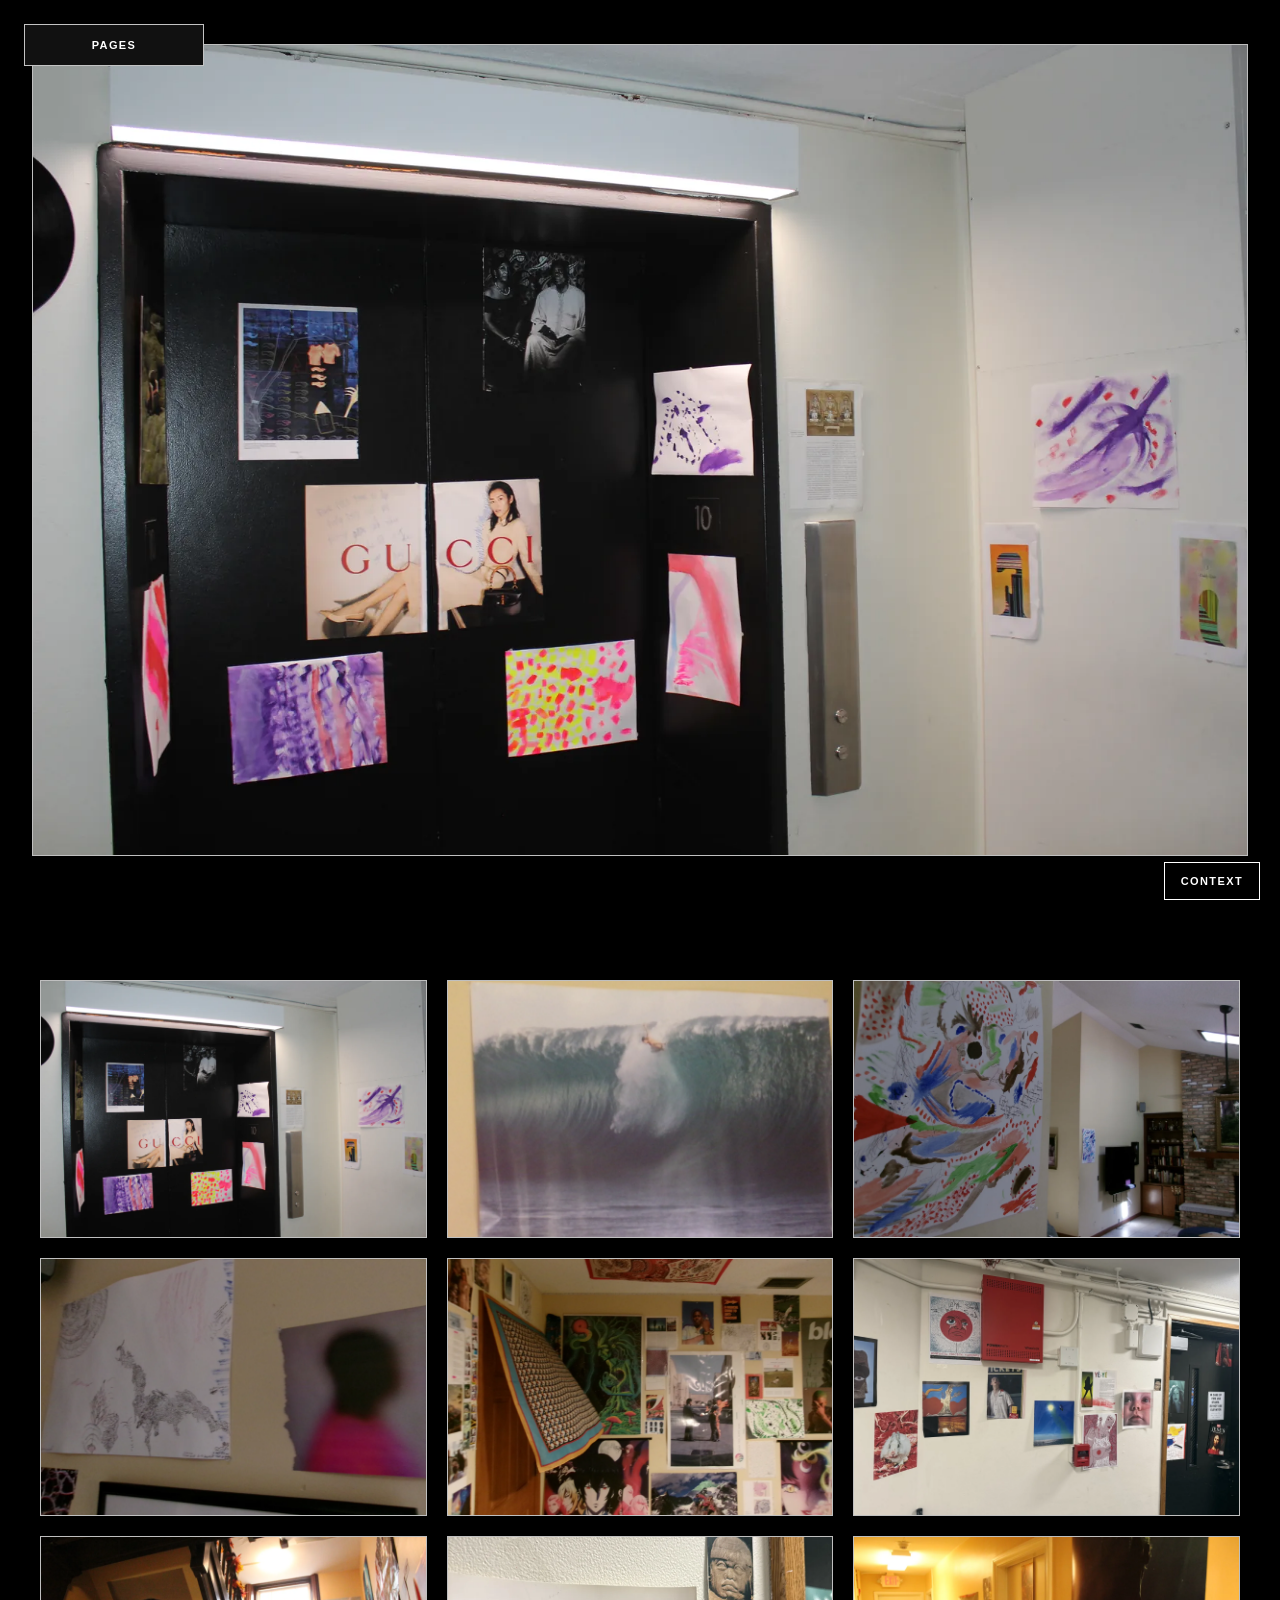
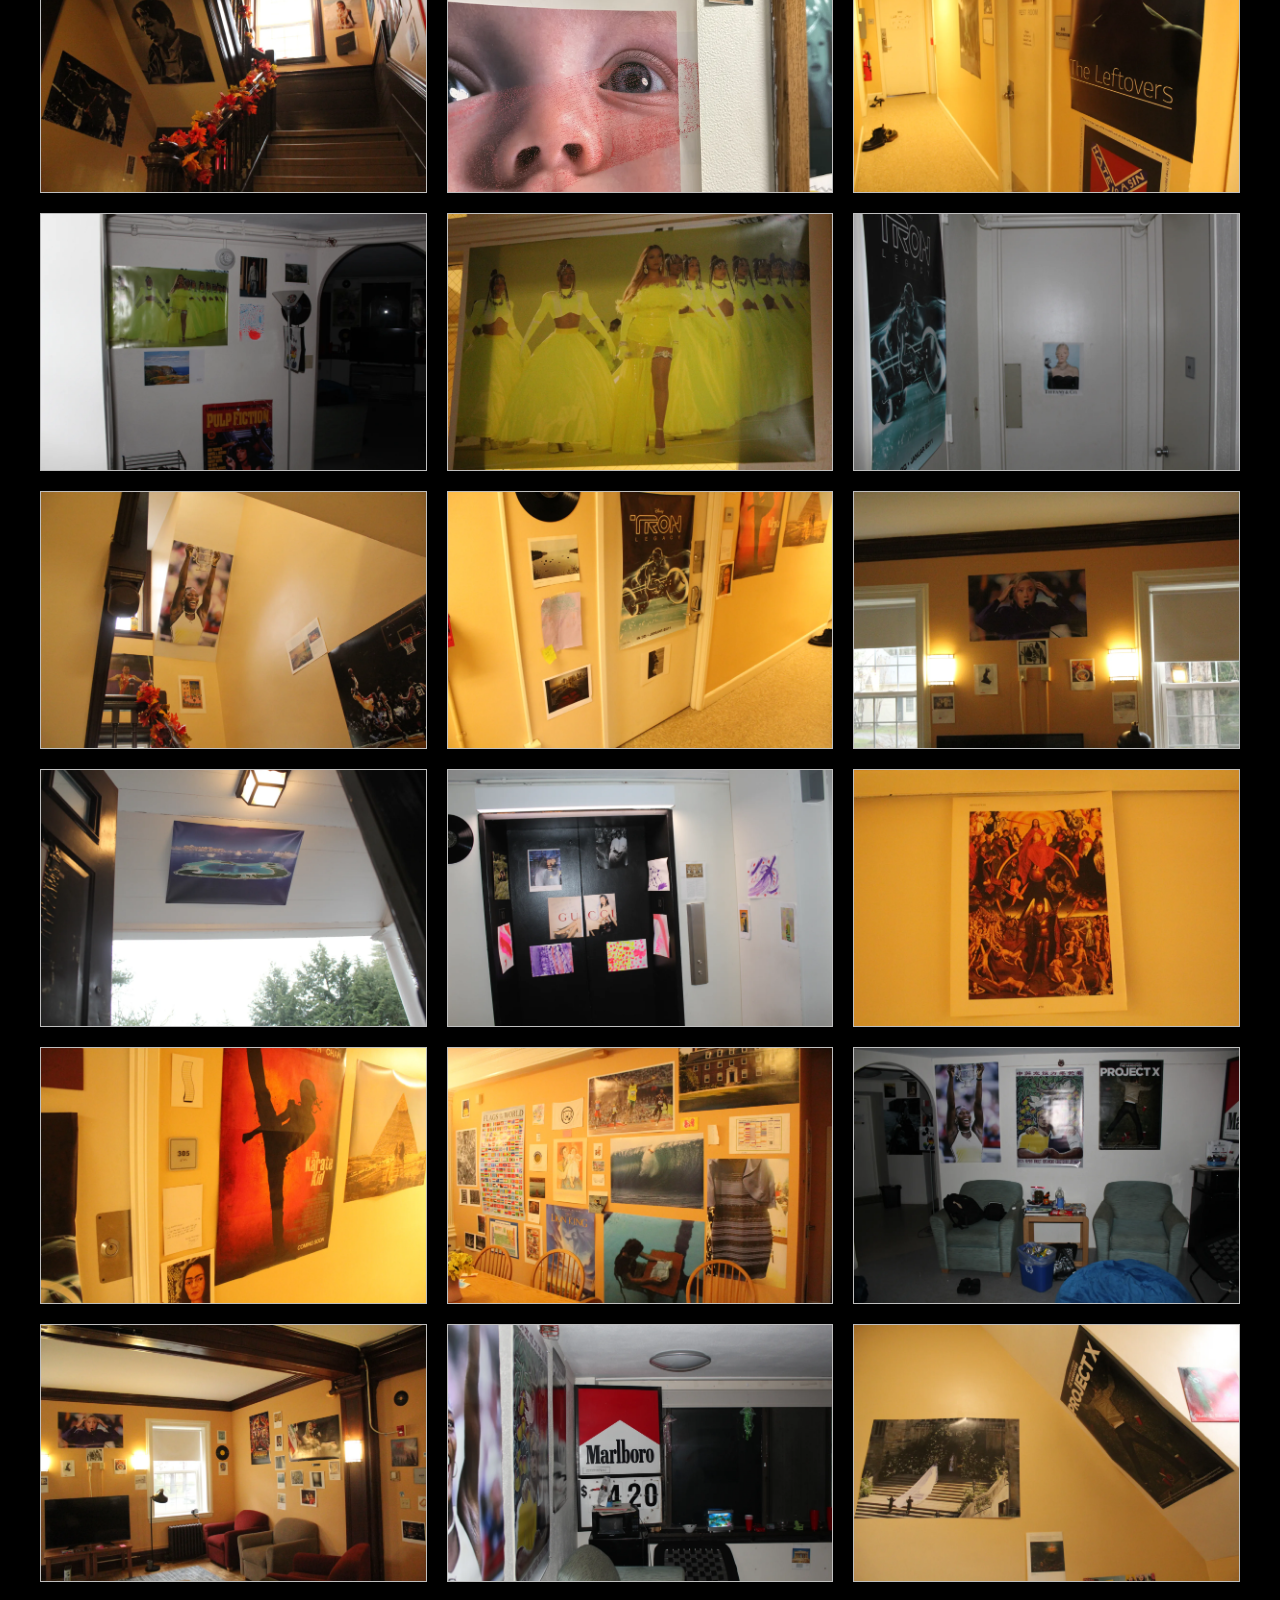
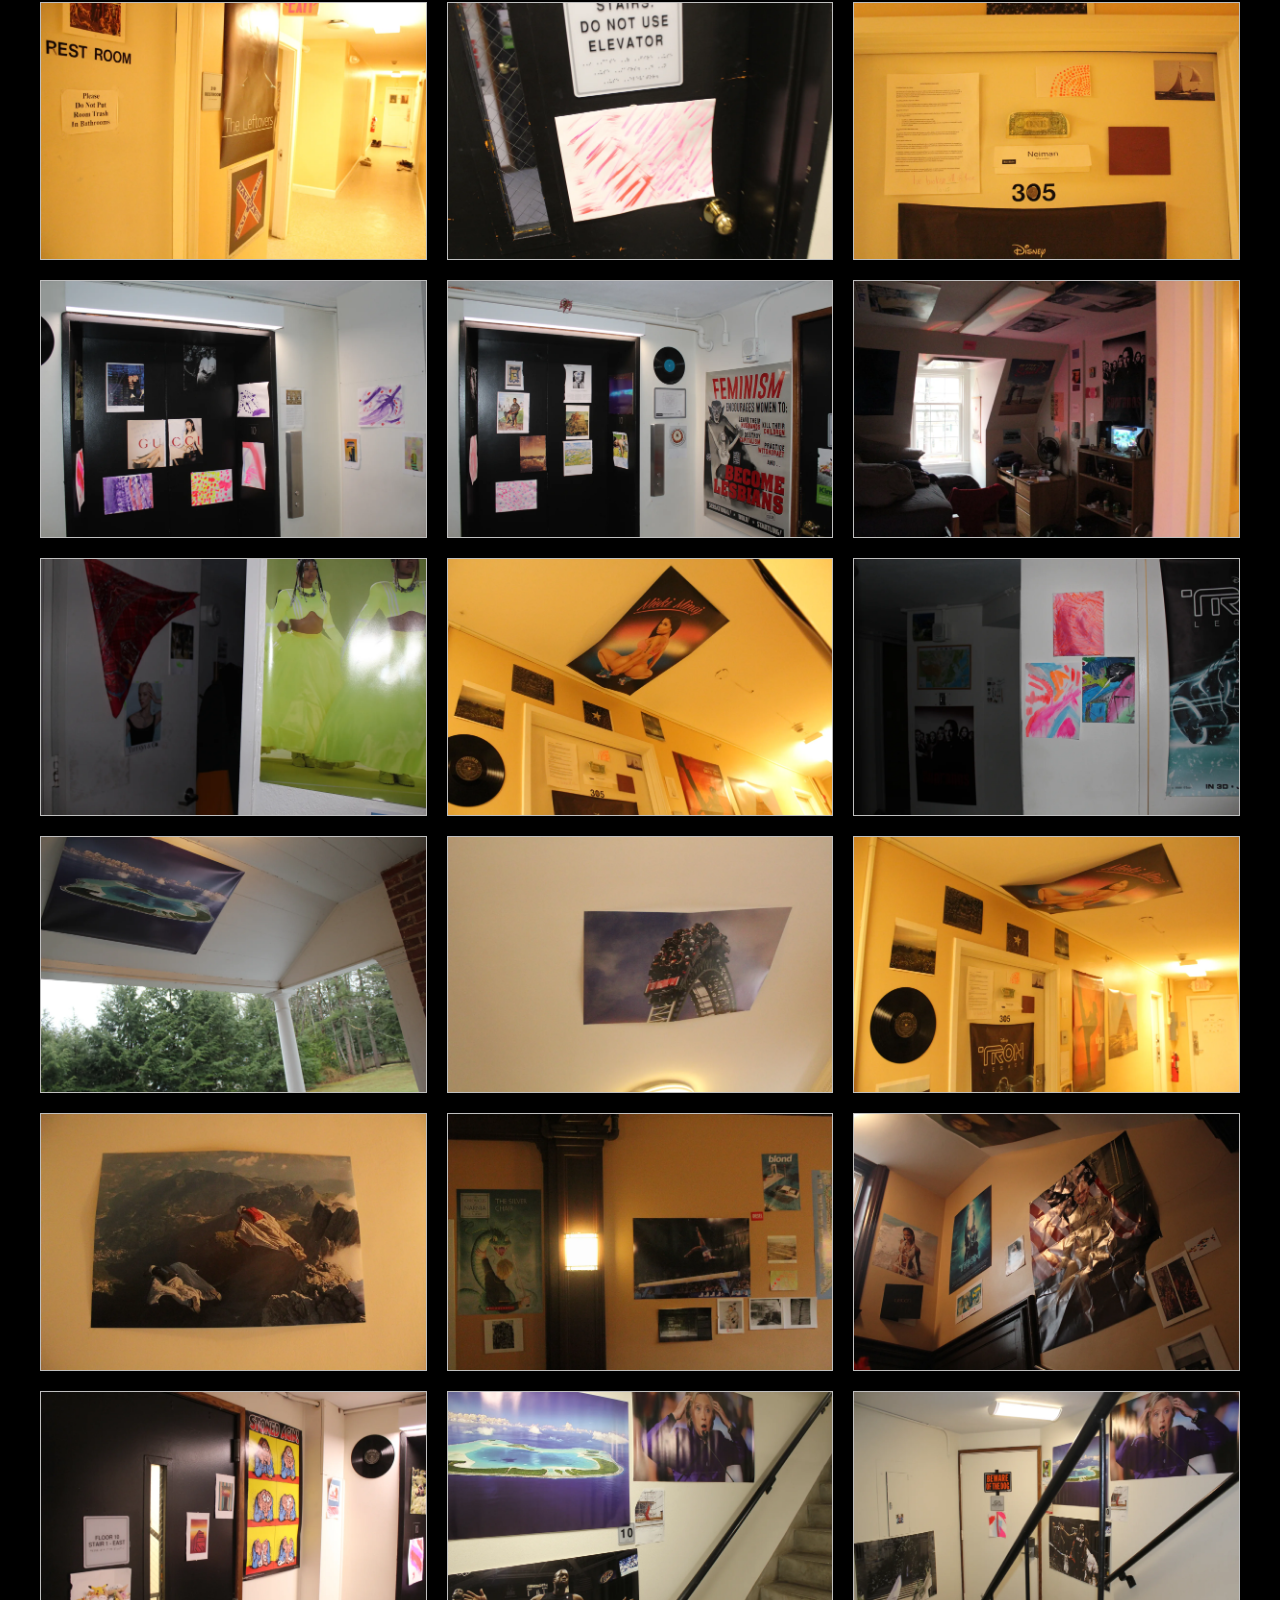
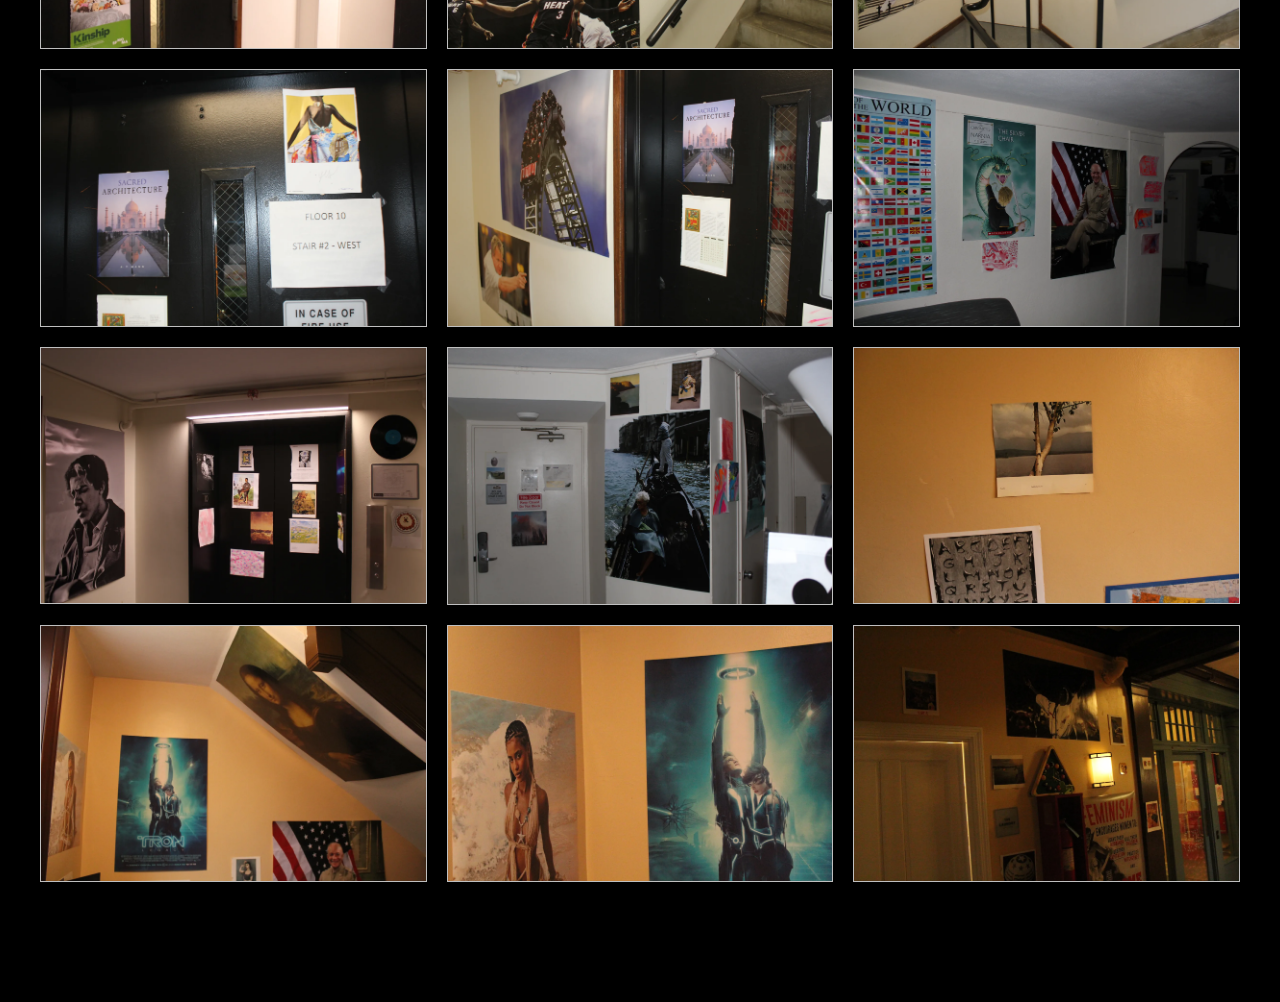
==== commit 6ddc43d0: "Add images folder to all src paths" ====
--- a/art-interventions.html
+++ b/art-interventions.html
@@ -310,257 +310,257 @@
             <div class="click-zone right-zone" onclick="changeSlide(1)"></div>
 
         <div class="gallery-slide active-slide">
-            <img src="art-photos/more-vador-vador.JPG" alt="More Vador Vador" class="gallery-img">
+            <img src="images/art-photos/more-vador-vador.webp" alt="More Vador Vador" class="gallery-img">
             <div class="caption-system"><div class="caption-drawer"><div class="caption-drawer-content"><h3>More Vador Vador</h3><p>Selected photo</p></div></div></div>
         </div>
 
         <div class="gallery-slide">
-            <img src="art-photos/waves.JPG" alt="Waves" class="gallery-img">
+            <img src="images/art-photos/waves.webp" alt="Waves" class="gallery-img">
             <div class="caption-system"><div class="caption-drawer"><div class="caption-drawer-content"><h3>Waves</h3><p>Selected photo</p></div></div></div>
         </div>
 
         <div class="gallery-slide">
-            <img src="art-photos/decooning.JPG" alt="De Kooning" class="gallery-img">
+            <img src="images/art-photos/decooning.webp" alt="De Kooning" class="gallery-img">
             <div class="caption-system"><div class="caption-drawer"><div class="caption-drawer-content"><h3>De Kooning</h3><p>Selected photo</p></div></div></div>
         </div>
 
         <div class="gallery-slide">
-            <img src="art-photos/drakon.JPG" alt="Drakon" class="gallery-img">
+            <img src="images/art-photos/drakon.webp" alt="Drakon" class="gallery-img">
             <div class="caption-system"><div class="caption-drawer"><div class="caption-drawer-content"><h3>Drakon</h3><p>Selected photo</p></div></div></div>
         </div>
 
         <div class="gallery-slide">
-            <img src="art-photos/mirum.JPG" alt="Mirum" class="gallery-img">
+            <img src="images/art-photos/mirum.webp" alt="Mirum" class="gallery-img">
             <div class="caption-system"><div class="caption-drawer"><div class="caption-drawer-content"><h3>Mirum</h3><p>Selected photo</p></div></div></div>
         </div>
 
         <div class="gallery-slide">
-            <img src="art-photos/15-lobby.jpeg" alt="15 Lobby" class="gallery-img">
+            <img src="images/art-photos/15-lobby.webp" alt="15 Lobby" class="gallery-img">
             <div class="caption-system"><div class="caption-drawer"><div class="caption-drawer-content"><h3>15 Lobby</h3><p>Selected photo</p></div></div></div>
         </div>
 
         <div class="gallery-slide">
-            <img src="art-photos/IMG_6485.JPG" alt="IMG 6485" class="gallery-img">
+            <img src="images/art-photos/IMG_6485.webp" alt="IMG 6485" class="gallery-img">
             <div class="caption-system"><div class="caption-drawer"><div class="caption-drawer-content"><h3>IMG 6485</h3><p>Selected photo</p></div></div></div>
         </div>
 
         <div class="gallery-slide">
-            <img src="art-photos/baby.jpeg" alt="Baby" class="gallery-img">
+            <img src="images/art-photos/baby.webp" alt="Baby" class="gallery-img">
             <div class="caption-system"><div class="caption-drawer"><div class="caption-drawer-content"><h3>Baby</h3><p>Selected photo</p></div></div></div>
         </div>
 
         <div class="gallery-slide">
-            <img src="art-photos/bathroo-mentrance.JPG" alt="Bathroom Entrance" class="gallery-img">
+            <img src="images/art-photos/bathroo-mentrance.webp" alt="Bathroom Entrance" class="gallery-img">
             <div class="caption-system"><div class="caption-drawer"><div class="caption-drawer-content"><h3>Bathroom Entrance</h3><p>Selected photo</p></div></div></div>
         </div>
 
         <div class="gallery-slide">
-            <img src="art-photos/bey-entrance.JPG" alt="Bey Entrance" class="gallery-img">
+            <img src="images/art-photos/bey-entrance.webp" alt="Bey Entrance" class="gallery-img">
             <div class="caption-system"><div class="caption-drawer"><div class="caption-drawer-content"><h3>Bey Entrance</h3><p>Selected photo</p></div></div></div>
         </div>
 
         <div class="gallery-slide">
-            <img src="art-photos/bey.JPG" alt="Bey" class="gallery-img">
+            <img src="images/art-photos/bey.webp" alt="Bey" class="gallery-img">
             <div class="caption-system"><div class="caption-drawer"><div class="caption-drawer-content"><h3>Bey</h3><p>Selected photo</p></div></div></div>
         </div>
 
         <div class="gallery-slide">
-            <img src="art-photos/blue-on-blue.JPG" alt="Blue on Blue" class="gallery-img">
+            <img src="images/art-photos/blue-on-blue.webp" alt="Blue on Blue" class="gallery-img">
             <div class="caption-system"><div class="caption-drawer"><div class="caption-drawer-content"><h3>Blue on Blue</h3><p>Selected photo</p></div></div></div>
         </div>
 
         <div class="gallery-slide">
-            <img src="art-photos/cross-and-sarena.JPG" alt="Cross and Sarena" class="gallery-img">
+            <img src="images/art-photos/cross-and-sarena.webp" alt="Cross and Sarena" class="gallery-img">
             <div class="caption-system"><div class="caption-drawer"><div class="caption-drawer-content"><h3>Cross and Sarena</h3><p>Selected photo</p></div></div></div>
         </div>
 
         <div class="gallery-slide">
-            <img src="art-photos/door.JPG" alt="Door" class="gallery-img">
+            <img src="images/art-photos/door.webp" alt="Door" class="gallery-img">
             <div class="caption-system"><div class="caption-drawer"><div class="caption-drawer-content"><h3>Door</h3><p>Selected photo</p></div></div></div>
         </div>
 
         <div class="gallery-slide">
-            <img src="art-photos/hitlary.JPG" alt="Hilary" class="gallery-img">
+            <img src="images/art-photos/hitlary.webp" alt="Hilary" class="gallery-img">
             <div class="caption-system"><div class="caption-drawer"><div class="caption-drawer-content"><h3>Hilary</h3><p>Selected photo</p></div></div></div>
         </div>
 
         <div class="gallery-slide">
-            <img src="art-photos/home.JPG" alt="Home" class="gallery-img">
+            <img src="images/art-photos/home.webp" alt="Home" class="gallery-img">
             <div class="caption-system"><div class="caption-drawer"><div class="caption-drawer-content"><h3>Home</h3><p>Selected photo</p></div></div></div>
         </div>
 
         <div class="gallery-slide">
-            <img src="art-photos/itz-gucci.JPG" alt="Itz Gucci" class="gallery-img">
+            <img src="images/art-photos/itz-gucci.webp" alt="Itz Gucci" class="gallery-img">
             <div class="caption-system"><div class="caption-drawer"><div class="caption-drawer-content"><h3>Itz Gucci</h3><p>Selected photo</p></div></div></div>
         </div>
 
         <div class="gallery-slide">
-            <img src="art-photos/judgment.JPG" alt="Judgment" class="gallery-img">
+            <img src="images/art-photos/judgment.webp" alt="Judgment" class="gallery-img">
             <div class="caption-system"><div class="caption-drawer"><div class="caption-drawer-content"><h3>Judgment</h3><p>Selected photo</p></div></div></div>
         </div>
 
         <div class="gallery-slide">
-            <img src="art-photos/karate-kid.JPG" alt="Karate Kid" class="gallery-img">
+            <img src="images/art-photos/karate-kid.webp" alt="Karate Kid" class="gallery-img">
             <div class="caption-system"><div class="caption-drawer"><div class="caption-drawer-content"><h3>Karate Kid</h3><p>Selected photo</p></div></div></div>
         </div>
 
         <div class="gallery-slide">
-            <img src="art-photos/kitchen.JPG" alt="Kitchen" class="gallery-img">
+            <img src="images/art-photos/kitchen.webp" alt="Kitchen" class="gallery-img">
             <div class="caption-system"><div class="caption-drawer"><div class="caption-drawer-content"><h3>Kitchen</h3><p>Selected photo</p></div></div></div>
         </div>
 
         <div class="gallery-slide">
-            <img src="art-photos/live-updates.JPG" alt="Live Updates" class="gallery-img">
+            <img src="images/art-photos/live-updates.webp" alt="Live Updates" class="gallery-img">
             <div class="caption-system"><div class="caption-drawer"><div class="caption-drawer-content"><h3>Live Updates</h3><p>Selected photo</p></div></div></div>
         </div>
 
         <div class="gallery-slide">
-            <img src="art-photos/living-room.JPG" alt="Living Room" class="gallery-img">
+            <img src="images/art-photos/living-room.webp" alt="Living Room" class="gallery-img">
             <div class="caption-system"><div class="caption-drawer"><div class="caption-drawer-content"><h3>Living Room</h3><p>Selected photo</p></div></div></div>
         </div>
 
         <div class="gallery-slide">
-            <img src="art-photos/malbrough.JPG" alt="Malbrough" class="gallery-img">
+            <img src="images/art-photos/malbrough.webp" alt="Malbrough" class="gallery-img">
             <div class="caption-system"><div class="caption-drawer"><div class="caption-drawer-content"><h3>Malbrough</h3><p>Selected photo</p></div></div></div>
         </div>
 
         <div class="gallery-slide">
-            <img src="art-photos/megan-and-project-x.JPG" alt="Megan and Project X" class="gallery-img">
+            <img src="images/art-photos/megan-and-project-x.webp" alt="Megan and Project X" class="gallery-img">
             <div class="caption-system"><div class="caption-drawer"><div class="caption-drawer-content"><h3>Megan and Project X</h3><p>Selected photo</p></div></div></div>
         </div>
 
         <div class="gallery-slide">
-            <img src="art-photos/more-bathroom.JPG" alt="More Bathroom" class="gallery-img">
+            <img src="images/art-photos/more-bathroom.webp" alt="More Bathroom" class="gallery-img">
             <div class="caption-system"><div class="caption-drawer"><div class="caption-drawer-content"><h3>More Bathroom</h3><p>Selected photo</p></div></div></div>
         </div>
 
         <div class="gallery-slide">
-            <img src="art-photos/more-door.JPG" alt="More Door" class="gallery-img">
+            <img src="images/art-photos/more-door.webp" alt="More Door" class="gallery-img">
             <div class="caption-system"><div class="caption-drawer"><div class="caption-drawer-content"><h3>More Door</h3><p>Selected photo</p></div></div></div>
         </div>
 
         <div class="gallery-slide">
-            <img src="art-photos/more-or-my-door.JPG" alt="More or My Door" class="gallery-img">
+            <img src="images/art-photos/more-or-my-door.webp" alt="More or My Door" class="gallery-img">
             <div class="caption-system"><div class="caption-drawer"><div class="caption-drawer-content"><h3>More or My Door</h3><p>Selected photo</p></div></div></div>
         </div>
 
         <div class="gallery-slide">
-            <img src="art-photos/more-vador-vador.JPG" alt="More Vador Vador" class="gallery-img">
+            <img src="images/art-photos/more-vador-vador.webp" alt="More Vador Vador" class="gallery-img">
             <div class="caption-system"><div class="caption-drawer"><div class="caption-drawer-content"><h3>More Vador Vador</h3><p>Selected photo</p></div></div></div>
         </div>
 
         <div class="gallery-slide">
-            <img src="art-photos/more-vador.JPG" alt="More Vador" class="gallery-img">
+            <img src="images/art-photos/more-vador.webp" alt="More Vador" class="gallery-img">
             <div class="caption-system"><div class="caption-drawer"><div class="caption-drawer-content"><h3>More Vador</h3><p>Selected photo</p></div></div></div>
         </div>
 
         <div class="gallery-slide">
-            <img src="art-photos/my-actual-room.JPG" alt="My Actual Room" class="gallery-img">
+            <img src="images/art-photos/my-actual-room.webp" alt="My Actual Room" class="gallery-img">
             <div class="caption-system"><div class="caption-drawer"><div class="caption-drawer-content"><h3>My Actual Room</h3><p>Selected photo</p></div></div></div>
         </div>
 
         <div class="gallery-slide">
-            <img src="art-photos/my-room.JPG" alt="My Room" class="gallery-img">
+            <img src="images/art-photos/my-room.webp" alt="My Room" class="gallery-img">
             <div class="caption-system"><div class="caption-drawer"><div class="caption-drawer-content"><h3>My Room</h3><p>Selected photo</p></div></div></div>
         </div>
 
         <div class="gallery-slide">
-            <img src="art-photos/nicki.JPG" alt="Nicki" class="gallery-img">
+            <img src="images/art-photos/nicki.webp" alt="Nicki" class="gallery-img">
             <div class="caption-system"><div class="caption-drawer"><div class="caption-drawer-content"><h3>Nicki</h3><p>Selected photo</p></div></div></div>
         </div>
 
         <div class="gallery-slide">
-            <img src="art-photos/oui-love.JPG" alt="Oui Love" class="gallery-img">
+            <img src="images/art-photos/oui-love.webp" alt="Oui Love" class="gallery-img">
             <div class="caption-system"><div class="caption-drawer"><div class="caption-drawer-content"><h3>Oui Love</h3><p>Selected photo</p></div></div></div>
         </div>
 
         <div class="gallery-slide">
-            <img src="art-photos/outside.JPG" alt="Outside" class="gallery-img">
+            <img src="images/art-photos/outside.webp" alt="Outside" class="gallery-img">
             <div class="caption-system"><div class="caption-drawer"><div class="caption-drawer-content"><h3>Outside</h3><p>Selected photo</p></div></div></div>
         </div>
 
         <div class="gallery-slide">
-            <img src="art-photos/roller.JPG" alt="Roller" class="gallery-img">
+            <img src="images/art-photos/roller.webp" alt="Roller" class="gallery-img">
             <div class="caption-system"><div class="caption-drawer"><div class="caption-drawer-content"><h3>Roller</h3><p>Selected photo</p></div></div></div>
         </div>
 
         <div class="gallery-slide">
-            <img src="art-photos/rum-entrance.JPG" alt="Rum Entrance" class="gallery-img">
+            <img src="images/art-photos/rum-entrance.webp" alt="Rum Entrance" class="gallery-img">
             <div class="caption-system"><div class="caption-drawer"><div class="caption-drawer-content"><h3>Rum Entrance</h3><p>Selected photo</p></div></div></div>
         </div>
 
         <div class="gallery-slide">
-            <img src="art-photos/sky.JPG" alt="Sky" class="gallery-img">
+            <img src="images/art-photos/sky.webp" alt="Sky" class="gallery-img">
             <div class="caption-system"><div class="caption-drawer"><div class="caption-drawer-content"><h3>Sky</h3><p>Selected photo</p></div></div></div>
         </div>
 
         <div class="gallery-slide">
-            <img src="art-photos/snake.JPG" alt="Snake" class="gallery-img">
+            <img src="images/art-photos/snake.webp" alt="Snake" class="gallery-img">
             <div class="caption-system"><div class="caption-drawer"><div class="caption-drawer-content"><h3>Snake</h3><p>Selected photo</p></div></div></div>
         </div>
 
         <div class="gallery-slide">
-            <img src="art-photos/stairs.JPG" alt="Stairs" class="gallery-img">
+            <img src="images/art-photos/stairs.webp" alt="Stairs" class="gallery-img">
             <div class="caption-system"><div class="caption-drawer"><div class="caption-drawer-content"><h3>Stairs</h3><p>Selected photo</p></div></div></div>
         </div>
 
         <div class="gallery-slide">
-            <img src="art-photos/stoned-again.JPG" alt="Stoned Again" class="gallery-img">
+            <img src="images/art-photos/stoned-again.webp" alt="Stoned Again" class="gallery-img">
             <div class="caption-system"><div class="caption-drawer"><div class="caption-drawer-content"><h3>Stoned Again</h3><p>Selected photo</p></div></div></div>
         </div>
 
         <div class="gallery-slide">
-            <img src="art-photos/the-combo.JPG" alt="The Combo" class="gallery-img">
+            <img src="images/art-photos/the-combo.webp" alt="The Combo" class="gallery-img">
             <div class="caption-system"><div class="caption-drawer"><div class="caption-drawer-content"><h3>The Combo</h3><p>Selected photo</p></div></div></div>
         </div>
 
         <div class="gallery-slide">
-            <img src="art-photos/the-dog.JPG" alt="The Dog" class="gallery-img">
+            <img src="images/art-photos/the-dog.webp" alt="The Dog" class="gallery-img">
             <div class="caption-system"><div class="caption-drawer"><div class="caption-drawer-content"><h3>The Dog</h3><p>Selected photo</p></div></div></div>
         </div>
 
         <div class="gallery-slide">
-            <img src="art-photos/the-door.JPG" alt="The Door" class="gallery-img">
+            <img src="images/art-photos/the-door.webp" alt="The Door" class="gallery-img">
             <div class="caption-system"><div class="caption-drawer"><div class="caption-drawer-content"><h3>The Door</h3><p>Selected photo</p></div></div></div>
         </div>
 
         <div class="gallery-slide">
-            <img src="art-photos/the-sacred.JPG" alt="The Sacred" class="gallery-img">
+            <img src="images/art-photos/the-sacred.webp" alt="The Sacred" class="gallery-img">
             <div class="caption-system"><div class="caption-drawer"><div class="caption-drawer-content"><h3>The Sacred</h3><p>Selected photo</p></div></div></div>
         </div>
 
         <div class="gallery-slide">
-            <img src="art-photos/the-trinity.JPG" alt="The Trinity" class="gallery-img">
+            <img src="images/art-photos/the-trinity.webp" alt="The Trinity" class="gallery-img">
             <div class="caption-system"><div class="caption-drawer"><div class="caption-drawer-content"><h3>The Trinity</h3><p>Selected photo</p></div></div></div>
         </div>
 
         <div class="gallery-slide">
-            <img src="art-photos/the-vador.JPG" alt="The Vador" class="gallery-img">
+            <img src="images/art-photos/the-vador.webp" alt="The Vador" class="gallery-img">
             <div class="caption-system"><div class="caption-drawer"><div class="caption-drawer-content"><h3>The Vador</h3><p>Selected photo</p></div></div></div>
         </div>
 
         <div class="gallery-slide">
-            <img src="art-photos/tower-10-a-landing.JPG" alt="Tower 10 A Landing" class="gallery-img">
+            <img src="images/art-photos/tower-10-a-landing.webp" alt="Tower 10 A Landing" class="gallery-img">
             <div class="caption-system"><div class="caption-drawer"><div class="caption-drawer-content"><h3>Tower 10 A Landing</h3><p>Selected photo</p></div></div></div>
         </div>
 
         <div class="gallery-slide">
-            <img src="art-photos/tree.JPG" alt="Tree" class="gallery-img">
+            <img src="images/art-photos/tree.webp" alt="Tree" class="gallery-img">
             <div class="caption-system"><div class="caption-drawer"><div class="caption-drawer-content"><h3>Tree</h3><p>Selected photo</p></div></div></div>
         </div>
 
         <div class="gallery-slide">
-            <img src="art-photos/tron.JPG" alt="Tron" class="gallery-img">
+            <img src="images/art-photos/tron.webp" alt="Tron" class="gallery-img">
             <div class="caption-system"><div class="caption-drawer"><div class="caption-drawer-content"><h3>Tron</h3><p>Selected photo</p></div></div></div>
         </div>
 
         <div class="gallery-slide">
-            <img src="art-photos/tyla.JPG" alt="Tyla" class="gallery-img">
+            <img src="images/art-photos/tyla.webp" alt="Tyla" class="gallery-img">
             <div class="caption-system"><div class="caption-drawer"><div class="caption-drawer-content"><h3>Tyla</h3><p>Selected photo</p></div></div></div>
         </div>
 
         <div class="gallery-slide">
-            <img src="art-photos/whittney.JPG" alt="Whittney" class="gallery-img">
+            <img src="images/art-photos/whittney.webp" alt="Whittney" class="gallery-img">
             <div class="caption-system"><div class="caption-drawer"><div class="caption-drawer-content"><h3>Whittney</h3><p>Selected photo</p></div></div></div>
         </div>
 
@@ -581,159 +581,159 @@
         <div class="photo-matrix-grid">
 
             <div class="grid-thumbnail-link" onclick="jumpToSlide(0, true)">
-                <img src="art-photos/more-vador-vador.JPG" class="grid-thumb-img" alt="More Vador Vador thumb">
+                <img src="images/art-photos/more-vador-vador.webp" class="grid-thumb-img" alt="More Vador Vador thumb">
             </div>
             <div class="grid-thumbnail-link" onclick="jumpToSlide(1, true)">
-                <img src="art-photos/waves.JPG" class="grid-thumb-img" alt="Waves thumb">
+                <img src="images/art-photos/waves.webp" class="grid-thumb-img" alt="Waves thumb">
             </div>
             <div class="grid-thumbnail-link" onclick="jumpToSlide(2, true)">
-                <img src="art-photos/decooning.JPG" class="grid-thumb-img" alt="De Kooning thumb">
+                <img src="images/art-photos/decooning.webp" class="grid-thumb-img" alt="De Kooning thumb">
             </div>
             <div class="grid-thumbnail-link" onclick="jumpToSlide(3, true)">
-                <img src="art-photos/drakon.JPG" class="grid-thumb-img" alt="Drakon thumb">
+                <img src="images/art-photos/drakon.webp" class="grid-thumb-img" alt="Drakon thumb">
             </div>
             <div class="grid-thumbnail-link" onclick="jumpToSlide(4, true)">
-                <img src="art-photos/mirum.JPG" class="grid-thumb-img" alt="Mirum thumb">
+                <img src="images/art-photos/mirum.webp" class="grid-thumb-img" alt="Mirum thumb">
             </div>
             
             <div class="grid-thumbnail-link" onclick="jumpToSlide(2)">
-                <img src="art-photos/15-lobby.jpeg" class="grid-thumb-img" alt="15 Lobby thumb">
+                <img src="images/art-photos/15-lobby.webp" class="grid-thumb-img" alt="15 Lobby thumb">
             </div>
 
             <div class="grid-thumbnail-link" onclick="jumpToSlide(3)">
-                <img src="art-photos/IMG_6485.JPG" class="grid-thumb-img" alt="IMG 6485 thumb">
+                <img src="images/art-photos/IMG_6485.webp" class="grid-thumb-img" alt="IMG 6485 thumb">
             </div>
             <div class="grid-thumbnail-link" onclick="jumpToSlide(4)">
-                <img src="art-photos/baby.jpeg" class="grid-thumb-img" alt="Baby thumb">
+                <img src="images/art-photos/baby.webp" class="grid-thumb-img" alt="Baby thumb">
             </div>
             <div class="grid-thumbnail-link" onclick="jumpToSlide(5)">
-                <img src="art-photos/bathroo-mentrance.JPG" class="grid-thumb-img" alt="Bathroom Entrance thumb">
+                <img src="images/art-photos/bathroo-mentrance.webp" class="grid-thumb-img" alt="Bathroom Entrance thumb">
             </div>
             <div class="grid-thumbnail-link" onclick="jumpToSlide(6)">
-                <img src="art-photos/bey-entrance.JPG" class="grid-thumb-img" alt="Bey Entrance thumb">
+                <img src="images/art-photos/bey-entrance.webp" class="grid-thumb-img" alt="Bey Entrance thumb">
             </div>
             <div class="grid-thumbnail-link" onclick="jumpToSlide(7)">
-                <img src="art-photos/bey.JPG" class="grid-thumb-img" alt="Bey thumb">
+                <img src="images/art-photos/bey.webp" class="grid-thumb-img" alt="Bey thumb">
             </div>
             <div class="grid-thumbnail-link" onclick="jumpToSlide(8)">
-                <img src="art-photos/blue-on-blue.JPG" class="grid-thumb-img" alt="Blue on Blue thumb">
+                <img src="images/art-photos/blue-on-blue.webp" class="grid-thumb-img" alt="Blue on Blue thumb">
             </div>
             <div class="grid-thumbnail-link" onclick="jumpToSlide(10)">
-                <img src="art-photos/cross-and-sarena.JPG" class="grid-thumb-img" alt="Cross and Sarena thumb">
+                <img src="images/art-photos/cross-and-sarena.webp" class="grid-thumb-img" alt="Cross and Sarena thumb">
             </div>
             <div class="grid-thumbnail-link" onclick="jumpToSlide(11)">
-                <img src="art-photos/door.JPG" class="grid-thumb-img" alt="Door thumb">
+                <img src="images/art-photos/door.webp" class="grid-thumb-img" alt="Door thumb">
             </div>
             <div class="grid-thumbnail-link" onclick="jumpToSlide(13)">
-                <img src="art-photos/hitlary.JPG" class="grid-thumb-img" alt="Hilary thumb">
+                <img src="images/art-photos/hitlary.webp" class="grid-thumb-img" alt="Hilary thumb">
             </div>
             <div class="grid-thumbnail-link" onclick="jumpToSlide(14)">
-                <img src="art-photos/home.JPG" class="grid-thumb-img" alt="Home thumb">
+                <img src="images/art-photos/home.webp" class="grid-thumb-img" alt="Home thumb">
             </div>
             <div class="grid-thumbnail-link" onclick="jumpToSlide(15)">
-                <img src="art-photos/itz-gucci.JPG" class="grid-thumb-img" alt="Itz Gucci thumb">
+                <img src="images/art-photos/itz-gucci.webp" class="grid-thumb-img" alt="Itz Gucci thumb">
             </div>
             <div class="grid-thumbnail-link" onclick="jumpToSlide(16)">
-                <img src="art-photos/judgment.JPG" class="grid-thumb-img" alt="Judgment thumb">
+                <img src="images/art-photos/judgment.webp" class="grid-thumb-img" alt="Judgment thumb">
             </div>
             <div class="grid-thumbnail-link" onclick="jumpToSlide(17)">
-                <img src="art-photos/karate-kid.JPG" class="grid-thumb-img" alt="Karate Kid thumb">
+                <img src="images/art-photos/karate-kid.webp" class="grid-thumb-img" alt="Karate Kid thumb">
             </div>
             <div class="grid-thumbnail-link" onclick="jumpToSlide(18)">
-                <img src="art-photos/kitchen.JPG" class="grid-thumb-img" alt="Kitchen thumb">
+                <img src="images/art-photos/kitchen.webp" class="grid-thumb-img" alt="Kitchen thumb">
             </div>
             <div class="grid-thumbnail-link" onclick="jumpToSlide(19)">
-                <img src="art-photos/live-updates.JPG" class="grid-thumb-img" alt="Live Updates thumb">
+                <img src="images/art-photos/live-updates.webp" class="grid-thumb-img" alt="Live Updates thumb">
             </div>
             <div class="grid-thumbnail-link" onclick="jumpToSlide(20)">
-                <img src="art-photos/living-room.JPG" class="grid-thumb-img" alt="Living Room thumb">
+                <img src="images/art-photos/living-room.webp" class="grid-thumb-img" alt="Living Room thumb">
             </div>
             <div class="grid-thumbnail-link" onclick="jumpToSlide(21)">
-                <img src="art-photos/malbrough.JPG" class="grid-thumb-img" alt="Malbrough thumb">
+                <img src="images/art-photos/malbrough.webp" class="grid-thumb-img" alt="Malbrough thumb">
             </div>
             <div class="grid-thumbnail-link" onclick="jumpToSlide(22)">
-                <img src="art-photos/megan-and-project-x.JPG" class="grid-thumb-img" alt="Megan and Project X thumb">
+                <img src="images/art-photos/megan-and-project-x.webp" class="grid-thumb-img" alt="Megan and Project X thumb">
             </div>
             <div class="grid-thumbnail-link" onclick="jumpToSlide(23)">
-                <img src="art-photos/more-bathroom.JPG" class="grid-thumb-img" alt="More Bathroom thumb">
+                <img src="images/art-photos/more-bathroom.webp" class="grid-thumb-img" alt="More Bathroom thumb">
             </div>
             <div class="grid-thumbnail-link" onclick="jumpToSlide(25)">
-                <img src="art-photos/more-door.JPG" class="grid-thumb-img" alt="More Door thumb">
+                <img src="images/art-photos/more-door.webp" class="grid-thumb-img" alt="More Door thumb">
             </div>
             <div class="grid-thumbnail-link" onclick="jumpToSlide(26)">
-                <img src="art-photos/more-or-my-door.JPG" class="grid-thumb-img" alt="More or My Door thumb">
+                <img src="images/art-photos/more-or-my-door.webp" class="grid-thumb-img" alt="More or My Door thumb">
             </div>
             <div class="grid-thumbnail-link" onclick="jumpToSlide(27)">
-                <img src="art-photos/more-vador-vador.JPG" class="grid-thumb-img" alt="More Vador Vador thumb">
+                <img src="images/art-photos/more-vador-vador.webp" class="grid-thumb-img" alt="More Vador Vador thumb">
             </div>
             <div class="grid-thumbnail-link" onclick="jumpToSlide(28)">
-                <img src="art-photos/more-vador.JPG" class="grid-thumb-img" alt="More Vador thumb">
+                <img src="images/art-photos/more-vador.webp" class="grid-thumb-img" alt="More Vador thumb">
             </div>
             <div class="grid-thumbnail-link" onclick="jumpToSlide(29)">
-                <img src="art-photos/my-actual-room.JPG" class="grid-thumb-img" alt="My Actual Room thumb">
+                <img src="images/art-photos/my-actual-room.webp" class="grid-thumb-img" alt="My Actual Room thumb">
             </div>
             <div class="grid-thumbnail-link" onclick="jumpToSlide(30)">
-                <img src="art-photos/my-room.JPG" class="grid-thumb-img" alt="My Room thumb">
+                <img src="images/art-photos/my-room.webp" class="grid-thumb-img" alt="My Room thumb">
             </div>
             <div class="grid-thumbnail-link" onclick="jumpToSlide(31)">
-                <img src="art-photos/nicki.JPG" class="grid-thumb-img" alt="Nicki thumb">
+                <img src="images/art-photos/nicki.webp" class="grid-thumb-img" alt="Nicki thumb">
             </div>
             <div class="grid-thumbnail-link" onclick="jumpToSlide(32)">
-                <img src="art-photos/oui-love.JPG" class="grid-thumb-img" alt="Oui Love thumb">
+                <img src="images/art-photos/oui-love.webp" class="grid-thumb-img" alt="Oui Love thumb">
             </div>
             <div class="grid-thumbnail-link" onclick="jumpToSlide(33)">
-                <img src="art-photos/outside.JPG" class="grid-thumb-img" alt="Outside thumb">
+                <img src="images/art-photos/outside.webp" class="grid-thumb-img" alt="Outside thumb">
             </div>
             <div class="grid-thumbnail-link" onclick="jumpToSlide(34)">
-                <img src="art-photos/roller.JPG" class="grid-thumb-img" alt="Roller thumb">
+                <img src="images/art-photos/roller.webp" class="grid-thumb-img" alt="Roller thumb">
             </div>
             <div class="grid-thumbnail-link" onclick="jumpToSlide(35)">
-                <img src="art-photos/rum-entrance.JPG" class="grid-thumb-img" alt="Rum Entrance thumb">
+                <img src="images/art-photos/rum-entrance.webp" class="grid-thumb-img" alt="Rum Entrance thumb">
             </div>
             <div class="grid-thumbnail-link" onclick="jumpToSlide(36)">
-                <img src="art-photos/sky.JPG" class="grid-thumb-img" alt="Sky thumb">
+                <img src="images/art-photos/sky.webp" class="grid-thumb-img" alt="Sky thumb">
             </div>
             <div class="grid-thumbnail-link" onclick="jumpToSlide(37)">
-                <img src="art-photos/snake.JPG" class="grid-thumb-img" alt="Snake thumb">
+                <img src="images/art-photos/snake.webp" class="grid-thumb-img" alt="Snake thumb">
             </div>
             <div class="grid-thumbnail-link" onclick="jumpToSlide(38)">
-                <img src="art-photos/stairs.JPG" class="grid-thumb-img" alt="Stairs thumb">
+                <img src="images/art-photos/stairs.webp" class="grid-thumb-img" alt="Stairs thumb">
             </div>
             <div class="grid-thumbnail-link" onclick="jumpToSlide(39)">
-                <img src="art-photos/stoned-again.JPG" class="grid-thumb-img" alt="Stoned Again thumb">
+                <img src="images/art-photos/stoned-again.webp" class="grid-thumb-img" alt="Stoned Again thumb">
             </div>
             <div class="grid-thumbnail-link" onclick="jumpToSlide(40)">
-                <img src="art-photos/the-combo.JPG" class="grid-thumb-img" alt="The Combo thumb">
+                <img src="images/art-photos/the-combo.webp" class="grid-thumb-img" alt="The Combo thumb">
             </div>
             <div class="grid-thumbnail-link" onclick="jumpToSlide(41)">
-                <img src="art-photos/the-dog.JPG" class="grid-thumb-img" alt="The Dog thumb">
+                <img src="images/art-photos/the-dog.webp" class="grid-thumb-img" alt="The Dog thumb">
             </div>
             <div class="grid-thumbnail-link" onclick="jumpToSlide(42)">
-                <img src="art-photos/the-door.JPG" class="grid-thumb-img" alt="The Door thumb">
+                <img src="images/art-photos/the-door.webp" class="grid-thumb-img" alt="The Door thumb">
             </div>
             <div class="grid-thumbnail-link" onclick="jumpToSlide(43)">
-                <img src="art-photos/the-sacred.JPG" class="grid-thumb-img" alt="The Sacred thumb">
+                <img src="images/art-photos/the-sacred.webp" class="grid-thumb-img" alt="The Sacred thumb">
             </div>
             <div class="grid-thumbnail-link" onclick="jumpToSlide(44)">
-                <img src="art-photos/the-trinity.JPG" class="grid-thumb-img" alt="The Trinity thumb">
+                <img src="images/art-photos/the-trinity.webp" class="grid-thumb-img" alt="The Trinity thumb">
             </div>
             <div class="grid-thumbnail-link" onclick="jumpToSlide(45)">
-                <img src="art-photos/the-vador.JPG" class="grid-thumb-img" alt="The Vador thumb">
+                <img src="images/art-photos/the-vador.webp" class="grid-thumb-img" alt="The Vador thumb">
             </div>
             <div class="grid-thumbnail-link" onclick="jumpToSlide(46)">
-                <img src="art-photos/tower-10-a-landing.JPG" class="grid-thumb-img" alt="Tower 10 A Landing thumb">
+                <img src="images/art-photos/tower-10-a-landing.webp" class="grid-thumb-img" alt="Tower 10 A Landing thumb">
             </div>
             <div class="grid-thumbnail-link" onclick="jumpToSlide(47)">
-                <img src="art-photos/tree.JPG" class="grid-thumb-img" alt="Tree thumb">
+                <img src="images/art-photos/tree.webp" class="grid-thumb-img" alt="Tree thumb">
             </div>
             <div class="grid-thumbnail-link" onclick="jumpToSlide(48)">
-                <img src="art-photos/tron.JPG" class="grid-thumb-img" alt="Tron thumb">
+                <img src="images/art-photos/tron.webp" class="grid-thumb-img" alt="Tron thumb">
             </div>
             <div class="grid-thumbnail-link" onclick="jumpToSlide(49)">
-                <img src="art-photos/tyla.JPG" class="grid-thumb-img" alt="Tyla thumb">
+                <img src="images/art-photos/tyla.webp" class="grid-thumb-img" alt="Tyla thumb">
             </div>
             <div class="grid-thumbnail-link" onclick="jumpToSlide(50)">
-                <img src="art-photos/whittney.JPG" class="grid-thumb-img" alt="Whittney thumb">
+                <img src="images/art-photos/whittney.webp" class="grid-thumb-img" alt="Whittney thumb">
             </div>
 
         </div>
--- a/style.css
+++ b/style.css
@@ -12,7 +12,7 @@
 
 /* 2. Fullscreen background and layout shell */
 .fullscreen-bg {
-    background-image: url("nm-photos/face-pic.jpeg");
+    background-image: url("nm-photos/face-pic.webp");
     min-height: 100vh;
     width: 100%;
     background-position: center;
@@ -217,7 +217,7 @@
 
 /* 1. Fullscreen picture container */
 .about-bg {
-    background-image: url("nm-photos/face-pic.jpeg");
+    background-image: url("nm-photos/face-pic.webp");
     height: 100vh;
     width: 100%;
     background-position: center;
